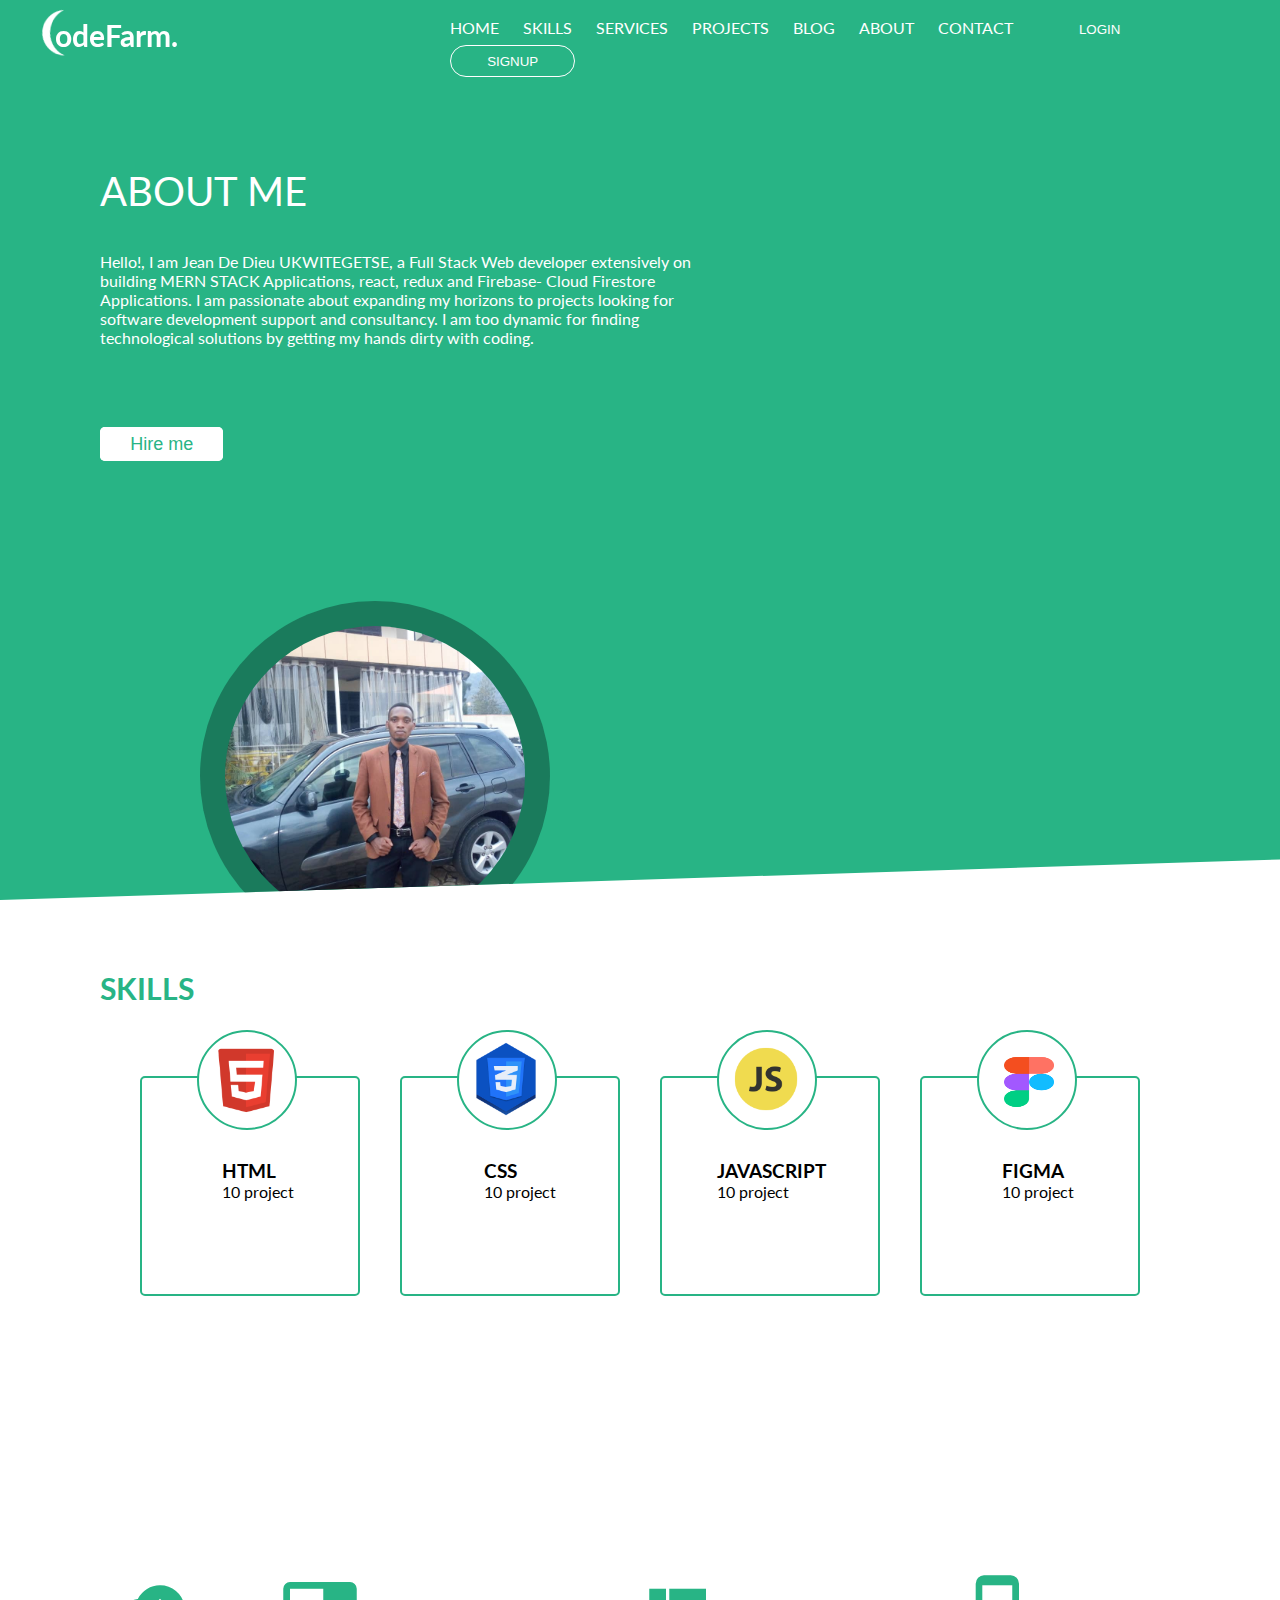
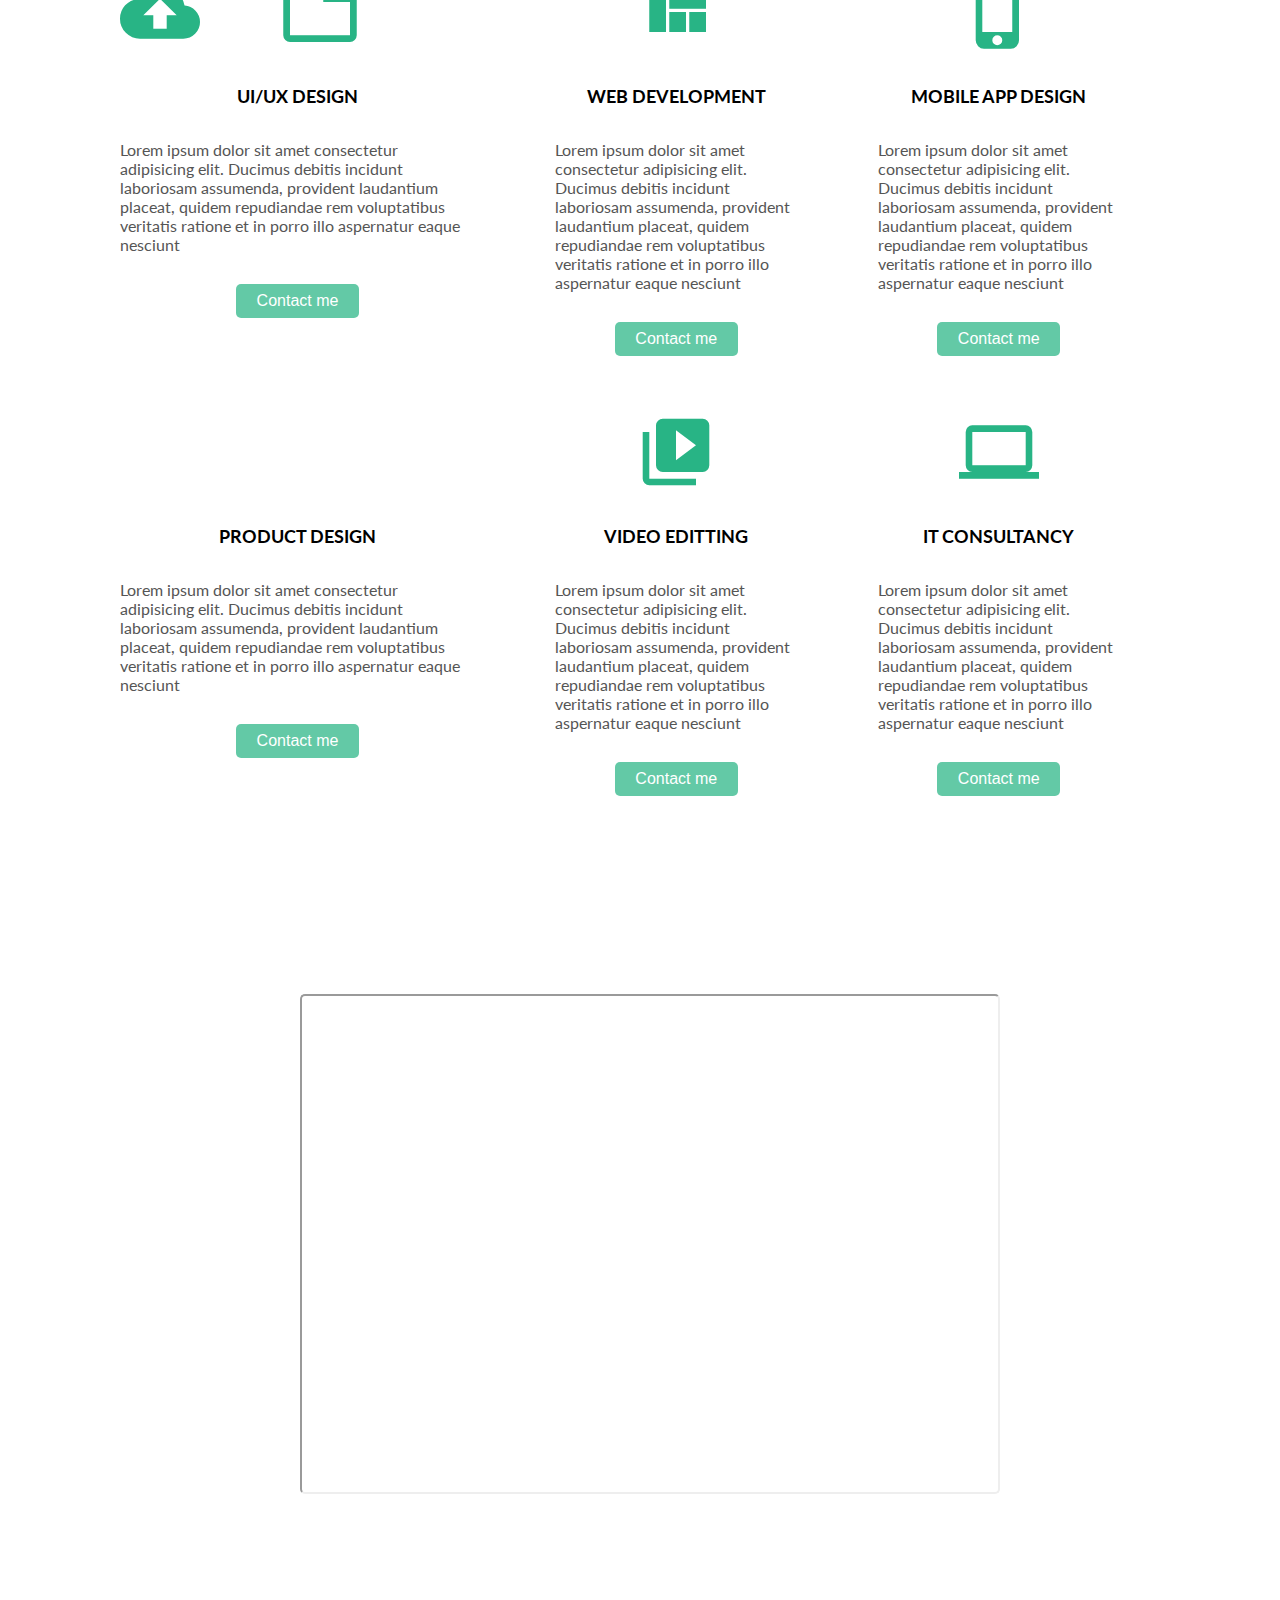
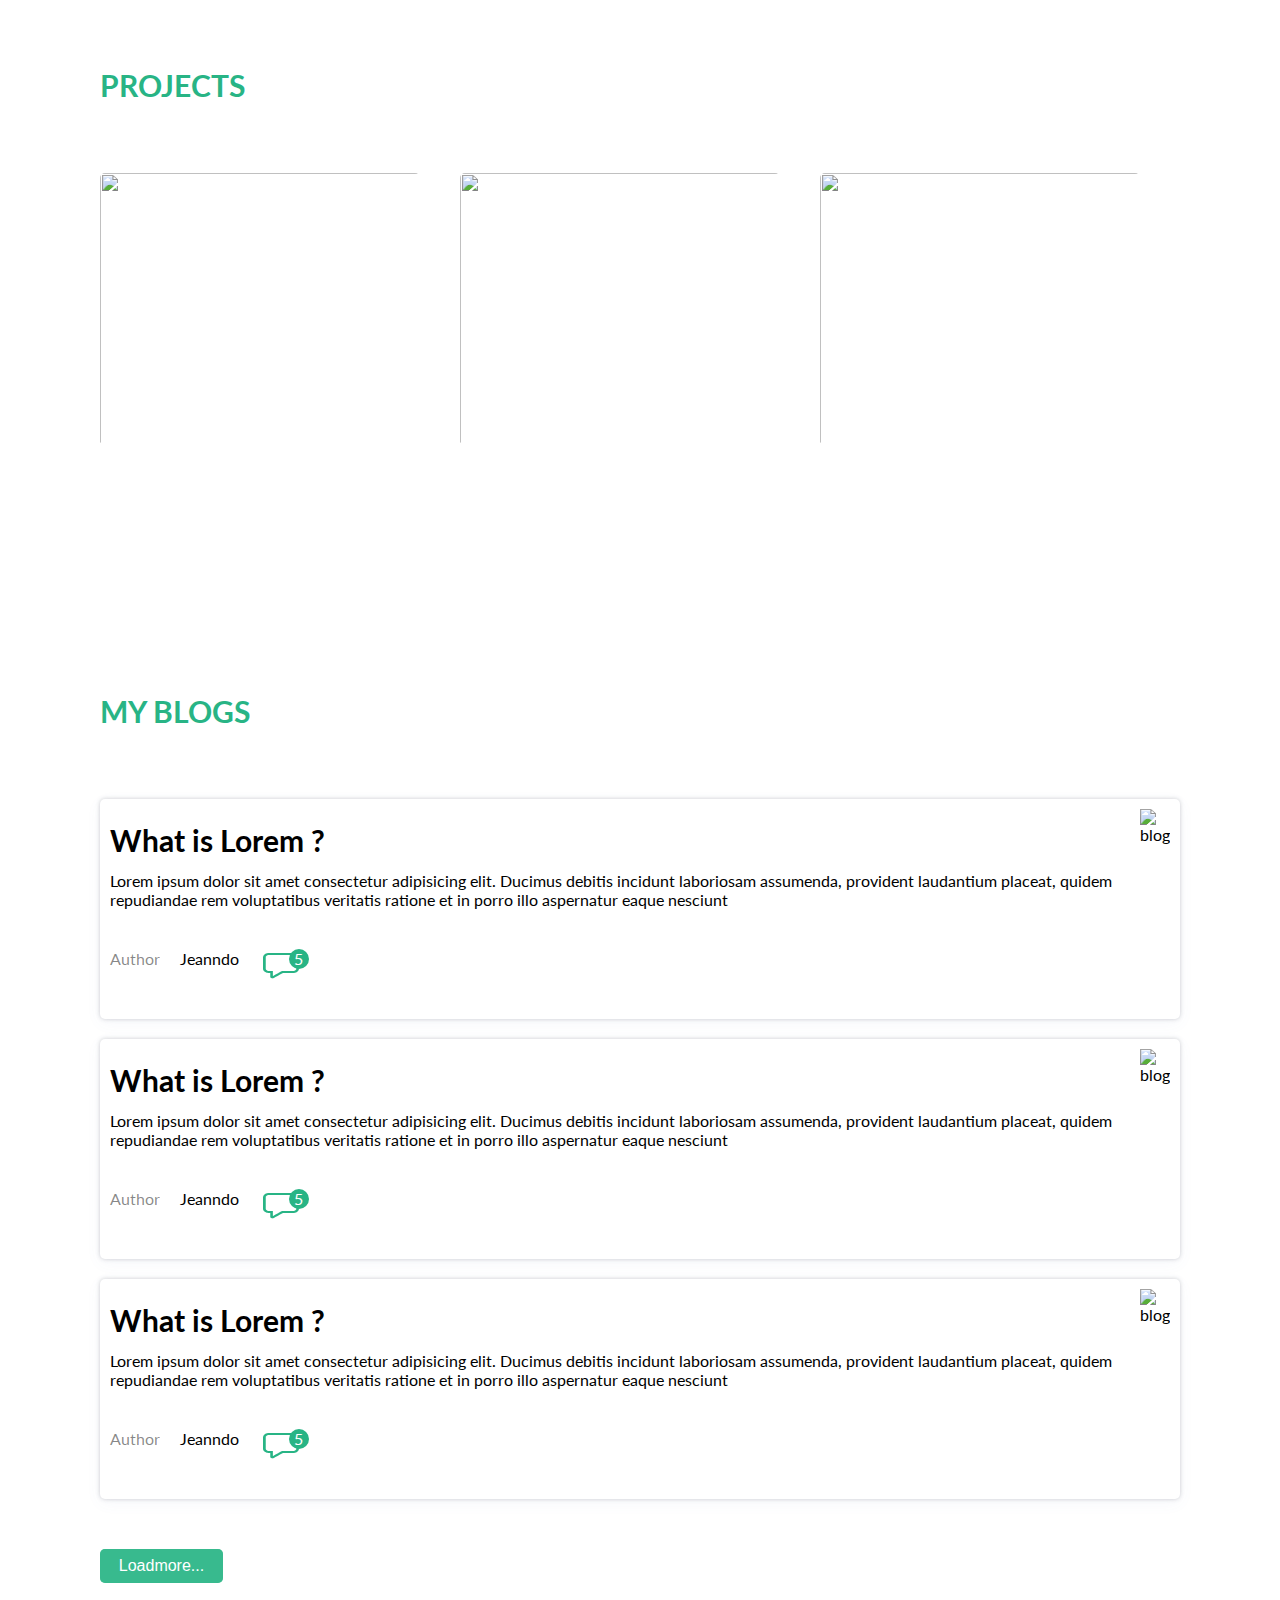
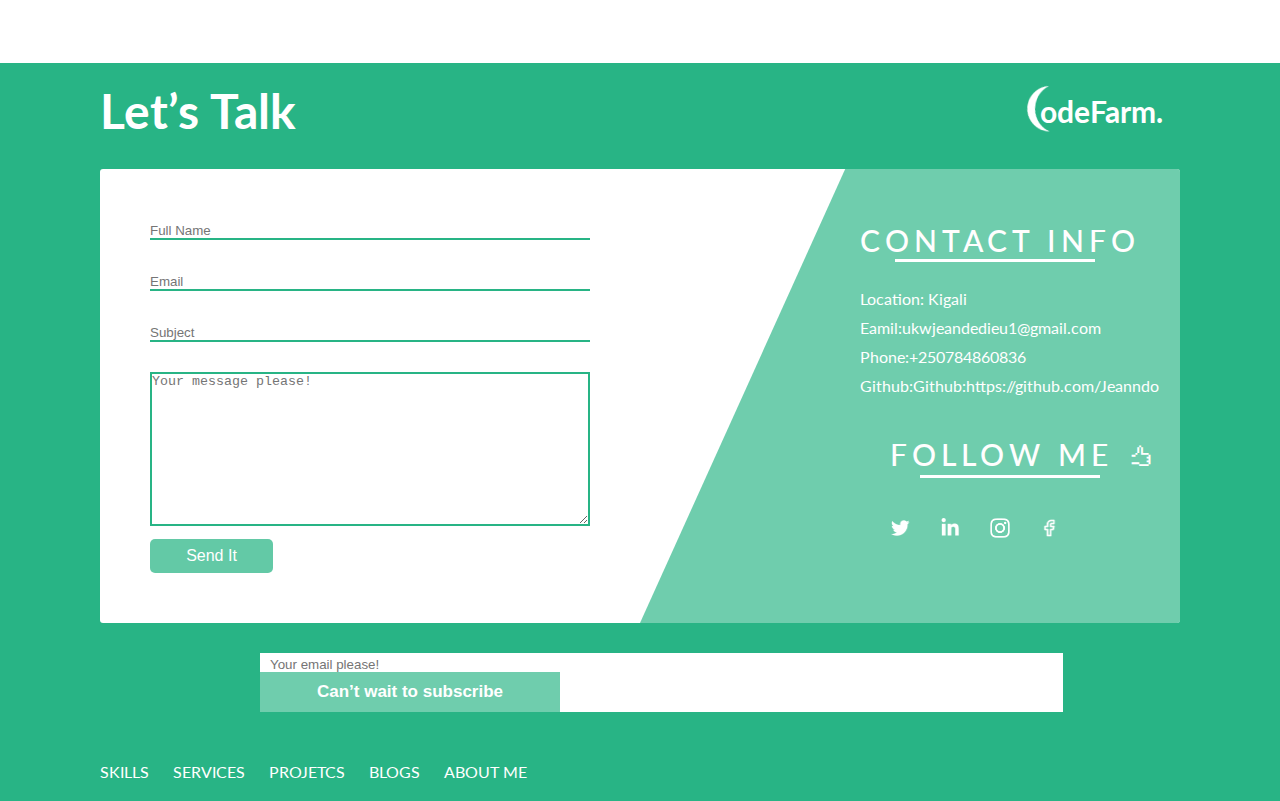
==== index.html @ 57883b95 "caspton with all pages" ====
<!DOCTYPE html>
<html lang="en">
  <head>
    <meta charset="UTF-8" />
    <meta http-equiv="X-UA-Compatible" content="IE=edge" />
    <meta name="viewport" content="width=device-width, initial-scale=1.0" />
    <link rel="preconnect" href="https://fonts.googleapis.com" />
    <link rel="preconnect" href="https://fonts.gstatic.com" crossorigin />
    <link
      href="https://fonts.googleapis.com/icon?family=Material+Icons"
      rel="stylesheet"
    />
    <link
      href="https://fonts.googleapis.com/css2?family=Lato:wght@300;400&display=swap"
      rel="stylesheet"
    />
    <link
      rel="stylesheet"
      href="https://fonts.googleapis.com/css?family=Tangerine"
    />

    <link rel="stylesheet" href="./css/landing.css" />
    <title>..:: My Brand ::..</title>
  </head>
  <body>
    <div id="preloader"></div>
    <nav class="navigation" id="navigation">
      <div class="navigation__logobox">
        <img src="./img/Logo.png" />
        <span class="navigation__logobox--text">odeFarm.</span>
      </div>
      <div class="navigation__nav-items">
        <ul>
          <li>
            <a href="#">Home</a>
          </li>
          <li>
            <a href="#skills">SKills</a>
          </li>
          <li>
            <a href="#services">Services</a>
          </li>
          <li>
            <a href="./pages/projects.html"> Projects</a>
          </li>
          <li>
            <a href="./pages/blogs.html">Blog</a>
          </li>
          <li>
            <a href="#">About</a>
          </li>
          <li>
            <a href="#contact">Contact</a>
          </li>
          <li>
            <button class="navigation__nav-items--loginbtn btn" id="showLogin">
              Login
            </button>
          </li>
          <li>
            <button
              class="navigation__nav-items--signupbtn btn"
              id="showSingup"
            >
              Signup
            </button>
          </li>
        </ul>
      </div>
      <div class="modal" id="hide">
        <div class="modal__header">
          <div class="authentication__form">
            <form>
              <div>
                <input
                  type="text"
                  id="fullname"
                  name="fullname"
                  placeholder="Full Name"
                  required
                />
              </div>
              <div>
                <input
                  type="email"
                  id="email"
                  name="email"
                  placeholder="Email"
                  required
                />
              </div>
              <div>
                <input
                  type="password"
                  id="password"
                  name="password"
                  placeholder="password"
                  required
                />
              </div>
              <div>
                <input
                  type="password"
                  id="confirm"
                  name="confirm Password"
                  placeholder="confirm Password"
                  required
                />
              </div>
              <div>
                <button class="send__btn">Login</button>
              </div>
            </form>
          </div>
          <button class="modal__close-btn" id="hide__icon">
            <span class="material-icons"> close </span>
          </button>
        </div>
        <div class="social__login">
          <div class="social__login__goolge">
            <img src="./img/google.png" />
            <div><span>SignIn with Google</span></div>
          </div>
          <div class="social__login__facebok">
            <img src="./img/facebk.png" />
            <div><span>SignIn with Facebook</span></div>
          </div>
        </div>
      </div>
    </nav>
    <header class="header" id="about">
      <div class="aboutme">
        <div class="aboutme__description">
          <h1 class="aboutme__primary--heading">ABOUT ME</h1>
          <p class="aboutme__paragraph">
            Hello!, I am Jean De Dieu UKWITEGETSE, a Full Stack Web developer
            extensively on building MERN STACK Applications, react, redux and
            Firebase- Cloud Firestore Applications. I am passionate about
            expanding my horizons to projects looking for software development
            support and consultancy. I am too dynamic for ﬁnding technological
            solutions by getting my hands dirty with coding.
          </p>

          <button class="aboutme__hirebtn">Hire me</button>
        </div>
        <div class="aboutme__profile-picture">
          <img src="./img/Jado.jpeg" />
        </div>
      </div>
    </header>
    <main class="main__contents" id="main">
      <section class="skills" id="skills">
        <h2 class="heading__primary">Skills</h2>

        <div class="skills__card-container">
          <div class="skill__card card1">
            <div class="skills__card-img">
              <img src="./img/html.png" alt="html" />
            </div>
            <div class="skills__title">
              <h3 class="skills__title-heading1">HTML</h3>
              <div class="skills__title-heading1"><span>10 project</span></div>
            </div>
          </div>
          <div class="skill__card card2">
            <div class="skills__card-img">
              <img src="./img/css.png" alt="html" />
            </div>
            <div class="skills__title">
              <h3 class="skills__title-heading2">CSS</h3>
              <div class="skills__title-heading2"><span>10 project</span></div>
            </div>
          </div>
          <div class="skill__card card3">
            <div class="skills__card-img">
              <img src="./img/javascript.png" alt="html" />
            </div>
            <div class="skills__title">
              <h3 class="skills__title-heading3">JAVASCRIPT</h3>
              <div class="skills__title-heading3"><span>10 project</span></div>
            </div>
          </div>
          <div class="skill__card card4">
            <div class="figma-icon">
              <img src="./img/figma.png" alt="html" />
            </div>
            <div class="skills__title">
              <h3 class="skills__title-heading4">FIGMA</h3>
              <div class="skills__title-heading4"><span>10 project</span></div>
            </div>
          </div>
        </div>
      </section>
      <section class="services" id="services">
        <div class="services__container">
          <h2 class="service__heading">Services</h2>
          <div class="services__row">
            <div class="services__card service__card1">
              <span class="material-icons service__icons"> backup_table </span>
              <span class="service__title">UI/UX DESIGN</span>

              <p class="service__description">
                Lorem ipsum dolor sit amet consectetur adipisicing elit. Ducimus
                debitis incidunt laboriosam assumenda, provident laudantium
                placeat, quidem repudiandae rem voluptatibus veritatis ratione
                et in porro illo aspernatur eaque nesciunt
              </p>
              <button class="service__btn">Contact me</button>
            </div>
            <div class="services__card service__card2">
              <span class="material-icons service__icons"> view_quilt </span>
              <span class="service__title">WEB DEVELOPMENT</span>

              <p class="service__description">
                Lorem ipsum dolor sit amet consectetur adipisicing elit. Ducimus
                debitis incidunt laboriosam assumenda, provident laudantium
                placeat, quidem repudiandae rem voluptatibus veritatis ratione
                et in porro illo aspernatur eaque nesciunt
              </p>
              <button class="service__btn">Contact me</button>
            </div>
            <div class="services__card service__card3">
              <span class="material-icons service__icons"> phone_iphone </span>
              <span class="service__title">MOBILE APP DESIGN</span>

              <p class="service__description">
                Lorem ipsum dolor sit amet consectetur adipisicing elit. Ducimus
                debitis incidunt laboriosam assumenda, provident laudantium
                placeat, quidem repudiandae rem voluptatibus veritatis ratione
                et in porro illo aspernatur eaque nesciunt
              </p>
              <button class="service__btn">Contact me</button>
            </div>
          </div>
          <div class="services__row">
            <div class="services__card service__card1">
              <span class="material-icons service__icons"> view_in_ar </span>
              <span class="service__title"> PRODUCT DESIGN</span>

              <p class="service__description">
                Lorem ipsum dolor sit amet consectetur adipisicing elit. Ducimus
                debitis incidunt laboriosam assumenda, provident laudantium
                placeat, quidem repudiandae rem voluptatibus veritatis ratione
                et in porro illo aspernatur eaque nesciunt
              </p>
              <button class="service__btn">Contact me</button>
            </div>
            <div class="services__card service__card2">
              <span class="material-icons service__icons"> video_library </span>
              <span class="service__title">VIDEO EDITTING</span>

              <p class="service__description">
                Lorem ipsum dolor sit amet consectetur adipisicing elit. Ducimus
                debitis incidunt laboriosam assumenda, provident laudantium
                placeat, quidem repudiandae rem voluptatibus veritatis ratione
                et in porro illo aspernatur eaque nesciunt
              </p>
              <button class="service__btn">Contact me</button>
            </div>
            <div class="services__card service__card3">
              <span class="material-icons service__icons"> computer </span>
              <span class="service__title">IT CONSULTANCY</span>

              <p class="service__description">
                Lorem ipsum dolor sit amet consectetur adipisicing elit. Ducimus
                debitis incidunt laboriosam assumenda, provident laudantium
                placeat, quidem repudiandae rem voluptatibus veritatis ratione
                et in porro illo aspernatur eaque nesciunt
              </p>
              <button class="service__btn">Contact me</button>
            </div>
          </div>
          <div class="service__explore">
            <h4 class="service__explore-heading">
              Explore more via my channel.
            </h4>
            <iframe
              class="service__youtube"
              src="https://www.youtube.com/embed/BO4vWNifUTA?list=UUoQT0PapNz1C4N_j-bFpOtg"
            >
            </iframe>
          </div>
        </div>
      </section>
      <section class="projects" id="projects">
        <h2 class="heading__primary">Projects</h2>
        <div class="project__card__container">
          <div class="projects__card">
            <figure>
              <img
                src="https://images.unsplash.com/photo-1477647966959-5a95d41d625a?ixlib=rb-1.2.1&ixid=MnwxMjA3fDB8MHxwaG90by1wYWdlfHx8fGVufDB8fHx8&auto=format&fit=crop&w=870&q=80"
              />
              <figcaption>
                <div class="project__overlay">
                  <div class="projects__description">
                    <div class="projects__title"><span>Project Name</span></div>
                    <div class="projects__link">
                      <a href="#" class="projects__link-btn">
                        <div class="link__container">
                          <img src="./img/Projectbtn.png" />
                        </div>
                      </a>
                    </div>
                  </div>
                </div>
              </figcaption>
            </figure>
          </div>
          <div class="projects__card">
            <figure>
              <img
                src="https://images.unsplash.com/photo-1457295767206-0cb0658056cf?ixlib=rb-1.2.1&ixid=MnwxMjA3fDB8MHxzZWFyY2h8MzB8fGhhbmQlMjBkcmF3aW5nc3xlbnwwfHwwfHw%3D&auto=format&fit=crop&w=500&q=60"
              />
              <figcaption>
                <div class="project__overlay">
                  <div class="projects__description">
                    <div class="projects__title"><span>Project Name</span></div>
                    <div class="projects__link">
                      <a href="#" class="projects__link-btn">
                        <div class="link__container">
                          <img src="./img/Projectbtn.png" />
                        </div>
                      </a>
                    </div>
                  </div>
                </div>
              </figcaption>
            </figure>
          </div>
          <div class="projects__card">
            <figure>
              <img
                src="https://images.unsplash.com/photo-1569309338532-a0c01062acc8?ixlib=rb-1.2.1&ixid=MnwxMjA3fDB8MHxzZWFyY2h8NTd8fGhhbmQlMjBkcmF3aW5nc3xlbnwwfHwwfHw%3D&auto=format&fit=crop&w=500&q=60"
              />
              <figcaption>
                <div class="project__overlay">
                  <div class="projects__description">
                    <div class="projects__title"><span>Project Name</span></div>
                    <div class="projects__link">
                      <a href="#" class="projects__link-btn">
                        <div class="link__container">
                          <img src="./img/Projectbtn.png" />
                        </div>
                      </a>
                    </div>
                  </div>
                </div>
              </figcaption>
            </figure>
          </div>
        </div>
      </section>
      <section class="blogs" id="blog">
        <h2 class="heading__primary">MY BLOGS</h2>
        <div class="blogs__container">
          <div class="blog__card-description">
            <h4 class="blog__title">What is Lorem ?</h4>
            <p class="blogs__description">
              Lorem ipsum dolor sit amet consectetur adipisicing elit. Ducimus
              debitis incidunt laboriosam assumenda, provident laudantium
              placeat, quidem repudiandae rem voluptatibus veritatis ratione et
              in porro illo aspernatur eaque nesciunt
            </p>
            <div class="blogs__actions">
              <div class="blogs__author"><span>Author</span></div>
              <div class="blogs__author__name"><span>Jeanndo</span></div>
              <div class="blogs__comments">
                <figure>
                  <img src="./img/greencomment.png" alt="comment" />
                  <figcaption>
                    <div class="blogs__comments-number">5</div>
                  </figcaption>
                </figure>
              </div>
            </div>
          </div>
          <div class="blog__card-picture">
            <img
              src="https://cdn.pixabay.com/photo/2017/03/04/12/15/programming-2115930_960_720.jpg"
              alt="blog"
            />
          </div>
        </div>
        <div class="blogs__container">
          <div class="blog__card-description">
            <h4 class="blog__title">What is Lorem ?</h4>
            <p class="blogs__description">
              Lorem ipsum dolor sit amet consectetur adipisicing elit. Ducimus
              debitis incidunt laboriosam assumenda, provident laudantium
              placeat, quidem repudiandae rem voluptatibus veritatis ratione et
              in porro illo aspernatur eaque nesciunt
            </p>
            <div class="blogs__actions">
              <div class="blogs__author"><span>Author</span></div>
              <div class="blogs__author__name"><span>Jeanndo</span></div>
              <div class="blogs__comments">
                <figure>
                  <img src="./img/greencomment.png" alt="comment" />
                  <figcaption>
                    <div class="blogs__comments-number">5</div>
                  </figcaption>
                </figure>
              </div>
            </div>
          </div>
          <div class="blog__card-picture">
            <img
              src="https://cdn.pixabay.com/photo/2019/11/05/17/56/employee-4604126_960_720.jpg"
              alt="blog"
            />
          </div>
        </div>
        <div class="blogs__container">
          <div class="blog__card-description">
            <h4 class="blog__title">What is Lorem ?</h4>
            <p class="blogs__description">
              Lorem ipsum dolor sit amet consectetur adipisicing elit. Ducimus
              debitis incidunt laboriosam assumenda, provident laudantium
              placeat, quidem repudiandae rem voluptatibus veritatis ratione et
              in porro illo aspernatur eaque nesciunt
            </p>
            <div class="blogs__actions">
              <div class="blogs__author"><span>Author</span></div>
              <div class="blogs__author__name"><span>Jeanndo</span></div>
              <div class="blogs__comments">
                <figure>
                  <img src="./img/greencomment.png" alt="comment" />
                  <figcaption>
                    <div class="blogs__comments-number">5</div>
                  </figcaption>
                </figure>
              </div>
            </div>
          </div>
          <div class="blog__card-picture">
            <img
              src="https://cdn.pixabay.com/photo/2017/07/31/14/45/code-2558220_960_720.jpg"
              alt="blog"
            />
          </div>
        </div>
        <div class="loadmore">
          <button class="loadmore__btn">
            <a href="./pages/blogs.html" class="readmore__link">Loadmore...</a>
          </button>
        </div>
      </section>
    </main>
    <footer class="footer" id="contact">
      <div class="footer__titles__container">
        <div class="footer__title"><span>Let&rsquo;s Talk</span></div>
        <div class="footer__title">
          <div class="footer__logobox">
            <img src="./img/Logo.png" />
            <span class="footer__logobox--text">odeFarm.</span>
          </div>
        </div>
      </div>
      <div class="footer__contact__container">
        <div class="footer__contact__form">
          <form>
            <div>
              <input
                type="text"
                id="fullname"
                name="fullname"
                placeholder="Full Name"
                required
              />
            </div>
            <div>
              <input
                type="email"
                id="email"
                name="email"
                placeholder="Email"
                required
              />
            </div>
            <div>
              <input
                type="text"
                id="subject"
                name="subject"
                placeholder="Subject"
                required
              />
            </div>
            <div>
              <textarea
                class="message__box"
                placeholder="Your message please!"
                id="message"
                name="message"
                cols="30"
                rows="10"
                required
              ></textarea>
            </div>
            <div>
              <button class="send__btn">Send It</button>
            </div>
          </form>
        </div>
        <div class="contact__info">
          <div class="contact__info__overlay">
            <h4 class="contact__info-heading">Contact Info</h4>
            <div class="underline__info">&nbsp;</div>
            <div class="contact__info-items">
              <div class="contact__info-item">
                <span>Location: Kigali</span>
              </div>
              <div class="contact__info-item">
                <span>Eamil:ukwjeandedieu1@gmail.com</span>
              </div>
              <div class="contact__info-item">
                <span>Phone:+250784860836</span>
              </div>
              <div class="contact__info-item">
                <span>Github:Github:https://github.com/Jeanndo</span>
              </div>
            </div>
          </div>
          <div class="socialmedia">
            <h4 class="socialmedia__heading">Follow me 🖒</h4>
            <div class="underline__socialmedia__heading">&nbsp;</div>
            <div class="followme">
              <div class="followme__icon">
                <a href="#"> <img src="./img/twitter.png" /></a>
              </div>
              <div class="followme__icon">
                <a href="#"> <img src="./img/linkedin.png" /></a>
              </div>
              <div class="followme__icon">
                <a href="#"> <img src="./img/instagram.png" /></a>
              </div>
              <div class="followme__icon">
                <a href="#"> <img src="./img/facebook.png" /></a>
              </div>
            </div>
          </div>
        </div>
      </div>
      <div class="subscribe">
        <form>
          <div class="subscribe__field">
            <input
              type="text"
              id="subcribe"
              placeholder="Your email please!"
              name="subscribe"
              required
            />
            <button type="submit" class="subscribe__btn">
              Can&rsquo;t wait to subscribe
            </button>
          </div>
        </form>
      </div>
      <div class="quicklinks">
        <ul>
          <li><a href="#skills">SKILLS</a></li>
          <li><a href="#services">SERVICES</a></li>
          <li><a href="#projects">PROJETCS</a></li>
          <li><a href="#blog">BLOGS</a></li>
          <li><a href="#about">ABOUT ME</a></li>
        </ul>
      </div>
    </footer>

    <script>
      var loader = document.getElementById("preloader")
      window.addEventListener("load", () => {
        loader.style.display = "none"
      })
    </script>
    <script type="text/javascript" src="./Javascript/authModal.js"></script>
  </body>
</html>
---- css/landing.css ----
/* #28B485 Primary color */

*,
::after,
::before {
  margin: 0;
  padding: 0;
  box-sizing: border-box;
}
html {
  scroll-behavior: smooth;
}
body {
  font-family: "Lato", sans-serif;
  font-size: 16px;
  /* font-family: "Tangerine", serif;
  font-size: 48px; */
}

/* *Preloader* */
#preloader {
  background: #28b485 url(/img/freeback.gif) no-repeat center center;
  width: 100%;
  height: 100vh;
  position: fixed;
  background-size: 15%;
  z-index: 2000;
}

/* navigation */
.navigation {
  display: flex;
  flex-wrap: wrap;
  width: 100%;
  padding: 0px 50px;
  height: 10vh;
  background: #28b485;
  align-items: center;
  position: sticky;
  top: 0;
  z-index: 100;
}
/** HEADER STYLES**/

.navigation__logobox {
  height: 60px;
  position: absolute;
  top: -3px;
  left: 15px;
}
.navigation__logobox img {
  transform: rotate(280deg);
  width: 100px;
  height: 50px;
  object-fit: cover;
}
.navigation__logobox--text {
  color: #ffffff;
  position: absolute;
  font-size: 30px;
  top: 20px;
  left: 40px;
  font-weight: 700;
}
.navigation__nav-items {
  position: absolute;
  left: 450px;
}
.navigation__nav-items ul {
  width: 100%;
  list-style: none;
}
.navigation__nav-items ul li {
  display: inline-block;
  color: #ffffff;
  margin-right: 20px;
  text-transform: uppercase;
}
.navigation__nav-items ul li a {
  text-decoration: none;
  color: #ffffff;
}
.btn {
  width: 125.41px;
  height: 32px;
  border: 1px solid #ffffff;
  border-radius: 100px;
  color: #ffffff;
  text-transform: uppercase;
}
.navigation__nav-items--signupbtn {
  background: none;
  cursor: pointer;
}
.navigation__nav-items--signupbtn:hover {
  background-color: #ffffff;
  color: #28b485;
}
.navigation__nav-items--loginbtn {
  background: none;
  border-style: none;
  cursor: pointer;
}
.navigation__nav-items--loginbtn:hover {
  border: 1px solid #ffffff;
  border-radius: 100px;
}
.header {
  position: relative;
  width: 100%;
  height: 90vh;
  background: #28b485;
  clip-path: polygon(0 0, 100% 0, 100% 95%, 0% 100%);
}
/* *authmodal styles* */
.modal {
  width: 600px;
  height: 500px;
  border-radius: 5px;
  background-color: #ffffff;
  position: absolute;
  top: 90px;
  left: 360px;
  box-shadow: rgba(0, 0, 0, 0.486) 100px 100px 100px 500px;
  transition: all 1s ease-out;
}
.modal .modal__header {
  padding: 15px 18px;
}
.modal .modal__header .modal__close-btn {
  cursor: pointer;
  font-size: 22px;
  color: #28b485;
  background: transparent;
  border-style: none;
  position: absolute;
  top: 10px;
  left: 560px;
}
.modal#hide {
  opacity: 0;
  transform: scale(0.6);
  pointer-events: none;
}
.modal#show {
  opacity: 1;
  transform: scale(1);
  pointer-events: visible;
}
/* *AUTH FORM STYLES* */
.authentication__form {
  padding: 30px 100px;
}
.authentication__form input {
  width: 100%;
  border-style: none;
  border-bottom: 2px solid #28b485;
  outline: none;
  margin-bottom: 20px;
}

.authentication__form .send__btn {
  border-style: none;
  background-color: #28b485b9;
  padding: 5px;
  width: 100%;
  height: 34px;
  border-radius: 5px;
  color: #ffffff;
  margin-top: 10px;
  cursor: pointer;
  font-size: 16px;
  position: relative;
  transition: all 1s ease-out;
}

.authentication__form .send__btn:hover {
  transform: translateY(2px);
}
.authentication__form .send__btn::after {
  content: "";
  width: 100%;
  height: 100%;
  position: absolute;
  top: 0;
  left: 0;
  border-style: none;
  background-color: #28b485b9;
  padding: 5px;
  border-radius: 5px;
  color: #ffffff;
  cursor: pointer;
  font-size: 16px;
  z-index: -1;
  transition: all 1s ease-out;
}
.authentication__form .send__btn:hover::after {
  transform: scaleX(1.4) scaleY(1.6);
  opacity: 0;
}
.social__login {
  display: flex;
  width: 100%;
  height: 32.2vh;
  background: rgba(40, 180, 133, 0.58);
  border-bottom-left-radius: 5px;
  border-bottom-right-radius: 5px;
  padding: 70px 50px;
  text-align: center;
}
.social__login__goolge img {
  width: 27px;
  height: 24px;
  margin: 0px 5px 0px 10px;
}
.social__login__facebok img {
  width: 11px;
  height: 25px;
  margin: 0px 5px 0px 10px;
}
.social__login__goolge {
  width: 200px;
  height: 30px;
  padding: 2px;
  background-color: #ffffff;
  margin-right: 10px;
  border-radius: 2px;
  cursor: pointer;
  display: flex;
}
.social__login__facebok {
  width: 200px;
  height: 30px;
  padding: 2px;
  border-radius: 2px;
  background: rgba(66, 103, 178, 0.78);
  cursor: pointer;
  display: flex;
  color: #ffffff;
}
/* *ABOUT ME* */
.aboutme {
  display: flex;
  flex-wrap: wrap;
  padding: 0px 100px;
  align-items: center;
}
.aboutme .aboutme__primary--heading {
  height: 42px;
  font-style: normal;
  font-weight: normal;
  font-size: 40px;
  line-height: 42px;
  color: #ffffff;
}
.aboutme__description {
  width: 700px;
  margin-top: 80px;
}

.aboutme__description .aboutme__paragraph {
  width: 600px;
  color: #ffffff;
  margin-top: 40px;
}

.aboutme__profile-picture {
  margin: 140px 0px 0px 100px;
  background-color: rgba(20, 97, 74, 0.692);
  width: 350px;
  height: 350px;
  border-radius: 200px;
  padding: 25px;
}
.aboutme__profile-picture img {
  width: 300px;
  height: 300px;
  border-radius: 200px;
  object-fit: cover;
}

.aboutme__hirebtn {
  position: relative;
  width: 123.4px;
  height: 34px;
  background: #ffffff;
  border-radius: 5px;
  border-style: none;
  cursor: pointer;
  font-style: normal;
  font-size: 18px;
  line-height: 21px;
  color: #28b485;
  margin-top: 80px;
  transition: all 1s ease-out;
}
.aboutme__hirebtn:hover {
  transform: translateY(2px);
}
.aboutme__hirebtn::after {
  content: "";
  width: 100%;
  height: 100%;
  position: absolute;
  top: 0;
  left: 0;
  background: #ffffff;
  border-radius: 5px;
  border-style: none;
  cursor: pointer;
  font-style: normal;
  font-size: 18px;
  line-height: 21px;
  color: #28b485;
  z-index: -1;
  transition: all 1s ease-out;
}
.aboutme__hirebtn:hover::after {
  transform: scaleX(1.4) scaleY(1.6);
  opacity: 0;
}

.main__contents {
  margin-bottom: 50px;
}
/**SKILLS STYLES**/
.skills {
  padding: 0px 100px;
  position: relative;
  margin-bottom: 50px;
}
.skills__card-container {
  display: flex;
  align-items: center;
  justify-content: space-evenly;
}
.heading__primary {
  height: 56px;
  font-style: normal;
  font-size: 30px;
  line-height: 56px;
  color: #28b485;
  text-transform: uppercase;
  margin: 60px 0px;
}
.skill__card {
  border: 2px solid #28b485;
  width: 220px;
  height: 220px;
  border-radius: 5px;
}

.skills__card-img {
  position: absolute;
  width: 100px;
  height: 100px;
  border-radius: 100px;
  border: 2px solid #28b485;
  top: 70px;
  margin-left: 55px;
  padding: 7px;
  background-color: #ffffff;
}
.skills__card-img img {
  width: 80px;
  height: 80px;
  border-radius: 100px;
}
.figma-icon {
  position: absolute;
  width: 100px;
  height: 100px;
  border-radius: 100px;
  border: 2px solid #28b485;
  top: 70px;
  margin-left: 55px;
  padding: 25px;
  background-color: #ffffff;
}
.figma-icon img {
  width: 50px;
  height: 50px;
}
.skill__card .skills__title {
  position: absolute;
  top: 200px;
}
.skills__title-heading1 {
  margin-left: 80px;
}
.skills__title-heading2 {
  margin-left: 82px;
}
.skills__title-heading3 {
  margin-left: 55px;
}
.skills__title-heading4 {
  margin-left: 80px;
}

/**SERVICES**/
.services {
  background-image: linear-gradient(#28b485dc, #28b485e7),
    url("../img/backgroundd.png");
  background-repeat: no-repeat;
  background-size: cover;
  background-position: center;
  clip-path: polygon(0 3%, 100% 0, 100% 100%, 0% 100%);
  background-attachment: fixed;

  position: relative;
}
.services__container {
  padding: 100px 100px;
}
.service__heading {
  height: 56px;
  font-style: normal;
  font-size: 30px;
  text-transform: uppercase;
  margin-bottom: 50px;
  color: #ffffff;
}

.services__row {
  display: flex;
}
.services__card {
  width: 395px;
  height: 400px;
  background: #ffffff;
  border-radius: 4px;
  margin-right: 40px;
  margin-bottom: 40px;
  padding: 20px;
  text-align: center;
}
.service__icons {
  display: block;
  font-size: 80px;
  color: #28b485;
  text-align: center;
}
.service__title {
  display: block;
  height: 28px;
  font-style: normal;
  font-weight: bold;
  font-size: 18px;
  line-height: 28px;
  color: #000000;
  margin: 30px 0px;
}
.service__description {
  text-align: left;
  color: #555;
}
.service__explore {
  margin-top: 50px;
}
.service__youtube {
  width: 700px;
  height: 500px;
  border-radius: 5px;
  margin-left: 200px;
}
.service__explore-heading {
  text-align: center;
  font-style: normal;
  font-weight: bold;
  font-size: 20px;
  line-height: 42px;
  color: #ffffff;
  margin-bottom: 70px;
  text-transform: uppercase;
  font-weight: 700;
}
.service__btn {
  border-style: none;
  background-color: #28b485b9;
  padding: 5px;
  width: 123px;
  height: 34px;
  border-radius: 5px;
  color: #ffffff;
  margin: 30px 0px;
  cursor: pointer;
  font-size: 16px;
  transition: all 1s ease-out;
}
.service__btn:hover {
  transform: translateY(2px);
}
.service__btn::after {
  content: "";
  width: 123px;
  height: 34px;
  position: absolute;
  top: 0;
  left: 0;
  border-style: none;
  background-color: #28b485b9;
  padding: 5px;
  border-radius: 5px;
  color: #ffffff;
  font-size: 16px;
  z-index: -1;
  transition: all 1s ease-out;
}
.service__btn:hover::after {
  transform: scaleX(1.4) scaleY(1.6);
  opacity: 0;
}
/* *PROJECTS STYLES* */
.projects {
  padding: 0px 100px;
}
.project__card__container {
  display: flex;
}
.projects__card img {
  width: 100%;
  height: 50vh;
  border-radius: 5px;
}
.projects__card {
  width: 395px;
  height: 50vh;
  margin-right: 40px;
  position: relative;
}
.project__overlay {
  position: absolute;
  width: 100%;
  height: 100%;
  background: none;
  border: 1px solid #ffffff;
  top: 0px;
  clip-path: polygon(0 60%, 100% 0, 100% 100%, 0% 100%);
}
.project__overlay:hover {
  background: rgba(40, 180, 133, 0.521);
  animation: MoveInTop 1s ease-out;
}

@keyframes MoveInTop {
  0% {
    opacity: 0;
    transform: translateY(100px);
  }

  100% {
    opacity: 1;
  }
}
.projects__description {
  position: absolute;
  top: 200px;
  transform: translateX(-50%, 50%);
  opacity: 0;
  width: 100%;
  height: 100%;
  background: #28b485;
}
.projects__description:hover {
  opacity: 1;
}
.projects__description .projects__title span {
  display: block;
  text-align: center;
  color: #ffffff;
  font-size: 30px;
  text-transform: capitalize;
  font-weight: 800;
  margin-top: 10px;
  font-family: "Tangerine", serif;
}
.projects__link .projects__link-btn {
  text-decoration: none;
  color: #ffffff;
}

.projects__link .projects__link-btn span {
  display: block;
  font-size: 50px;
  margin-top: 20px;
  text-align: center;
}
.link__container {
  width: 60px;
  height: 60px;
  background-color: #ffffff;
  border-radius: 100px;
  padding: 10px;
  position: absolute;
  top: 50px;
  left: 140px;
}
.link__container img {
  width: 40px;
  height: 40px;
}

/* *MY BLOGS* */

.blogs {
  padding: 0px 100px;
}
.blogs__container {
  display: flex;
  margin-bottom: 20px;
  border-radius: 5px;
  padding: 10px;
  box-shadow: rgba(67, 71, 85, 0.27) 0px 0px 0.25em,
    rgba(90, 125, 188, 0.05) 0px 0.25em 1em;
}
.blog__card-description {
  height: 200px;
}
.blog__card-picture img {
  width: 300px;
  height: 200px;
  margin-left: 10px;
}
.blog__title {
  width: 361px;
  height: 42px;
  font-style: normal;
  font-size: 30px;
  line-height: 42px;
  color: #000000;
  margin: 10px 0px;
}
.blogs__actions {
  display: flex;
  margin-top: 40px;
}
.blogs__actions .blogs__author span {
  display: block;
  color: #00000079;
  margin-right: 20px;
}
.blogs__actions .blogs__author__name span {
  display: block;
  margin-right: 20px;
}
.blogs__comments {
  position: relative;
  cursor: pointer;
}
.blogs__comments-number {
  width: 20px;
  height: 20px;
  background-color: #28b485;
  border-radius: 100px;
  color: #ffffff;
  padding-left: 5px;
  position: absolute;
  top: 0px;
  left: 30px;
}
.readmore__link {
  text-decoration: none;
  color: #ffffff;
}
.loadmore .loadmore__btn {
  border-style: none;
  background-color: #28b485b9;
  padding: 5px;
  width: 123px;
  height: 34px;
  border-radius: 5px;
  color: #ffffff;
  margin: 30px 0px;
  cursor: pointer;
  font-size: 16px;
  position: relative;
  transition: all 1s ease-out;
}
.loadmore .loadmore__btn :hover {
  transform: translateY(2px);
}
.loadmore .loadmore__btn::after {
  content: "";
  width: 100%;
  height: 100%;
  position: absolute;
  top: 0;
  left: 0;
  border-style: none;
  background-color: #28b485b9;
  padding: 5px;
  border-radius: 5px;
  color: #ffffff;
  cursor: pointer;
  font-size: 16px;
  z-index: -1;
  transition: all 1s ease-out;
}
.loadmore .loadmore__btn:hover::after {
  transform: scaleX(1.4) scaleY(1.6);
  opacity: 0;
}
/* *FOOTER STYLES* */
.footer {
  width: 100%;
  background: #28b485;
  position: relative;
  padding: 20px 100px;
}
.footer__titles__container {
  display: flex;
  margin-bottom: 30px;
}
.footer__titles__container .footer__title {
  font-style: normal;
  font-weight: bold;
  font-size: 48px;
  line-height: 56px;
  color: #ffffff;
}
.footer__logobox {
  height: 60px;
  position: absolute;
  top: 10px;
  left: 1000px;
}

.footer__logobox img {
  transform: rotate(280deg);
  width: 100px;
  height: 50px;
  object-fit: cover;
}
.footer__logobox--text {
  color: #ffffff;
  position: absolute;
  font-size: 30px;
  top: 10px;
  left: 40px;
  font-weight: 700;
}
.footer__contact__container {
  display: flex;
}
.footer__contact__form {
  width: 50%;
  background: #ffffff;
  border-top-left-radius: 3px;
  border-bottom-left-radius: 3px;
}
.contact__info {
  width: 50%;
  background: #ffffff;
  border-top-right-radius: 3px;
  border-bottom-right-radius: 3px;
  display: flex;
  flex-direction: column;
}
.footer__contact__form form {
  padding: 50px;
}
.contact__info__overlay {
  width: 100%;
  height: 100%;
  background: rgba(40, 180, 133, 0.67);
  border-top-right-radius: 3px;
  border-bottom-right-radius: 3px;
  clip-path: polygon(
    38% 0,
    100% 0%,
    100% 75%,
    100% 100%,
    100% 100%,
    55% 100%,
    0 100%
  );
  position: relative;
}
.contact__info-heading {
  position: absolute;
  top: 50px;
  left: 220px;
  font-style: normal;
  font-size: 30px;
  line-height: 42px;
  font-weight: 500;
  letter-spacing: 5px;
  color: #fffefe;
  text-transform: uppercase;
}
.underline__info {
  position: absolute;
  top: 90px;
  left: 255px;
  width: 200px;
  height: 3px;
  background-color: #ffffff;
}
.contact__info-items {
  position: absolute;
  top: 120px;
  left: 220px;
}
.contact__info-item {
  font-size: 16px;
  color: #ffffff;
  margin-bottom: 10px;
}
.footer__contact__form input {
  width: 100%;
  border-style: none;
  border-bottom: 2px solid #28b485;
  outline: none;
  margin-bottom: 30px;
}
.footer__contact__form .message__box {
  width: 100%;
  border: 2px solid #28b485;
  outline: none;
}
.footer__contact__form .send__btn {
  border-style: none;
  background-color: #28b485b9;
  padding: 5px;
  width: 123px;
  height: 34px;
  border-radius: 5px;
  color: #ffffff;
  margin-top: 10px;
  cursor: pointer;
  font-size: 16px;
  position: relative;
  transition: all 1s ease-out;
}

.footer__contact__form .send__btn:hover {
  transform: translateY(2px);
}
.footer__contact__form .send__btn::after {
  content: "";
  width: 100%;
  height: 100%;
  position: absolute;
  top: 0;
  left: 0;
  border-style: none;
  background-color: #28b485b9;
  padding: 5px;
  border-radius: 5px;
  color: #ffffff;
  cursor: pointer;
  font-size: 16px;
  z-index: -1;
  transition: all 1s ease-out;
}
.footer__contact__form .send__btn:hover::after {
  transform: scaleX(1.4) scaleY(1.6);
  opacity: 0;
}
.socialmedia {
  position: absolute;
  top: 350px;
  left: 890px;
}
.socialmedia__heading {
  font-style: normal;
  font-size: 30px;
  font-weight: 500;
  line-height: 42px;
  letter-spacing: 5px;
  color: #fffefe;
  text-transform: uppercase;
  margin-top: 20px;
}
.underline__socialmedia__heading {
  width: 180px;
  height: 3px;
  margin-left: 30px;
  background-color: #ffffff;
}

.followme {
  display: flex;
  margin-top: 40px;
}
.followme__icon {
  margin-right: 30px;
}
.followme__icon a {
  text-decoration: none;
}
.followme__icon a img {
  width: 20px;
  height: 20px;
}
.followme__icon a:active {
  color: #ffffff;
}
.subscribe {
  margin-top: 30px;
}
.subscribe__field {
  width: 803.2px;
  background-color: #ffffff;
  margin-left: 160px;
}
.subscribe input {
  width: 500px;
  height: 100%;
  background: #ffffff;
  border-style: none;
  outline-style: none;
  text-indent: 10px;
}

.subscribe__btn {
  width: 300px;
  height: 40px;
  font-size: 17px;
  border-style: none;
  background: rgba(40, 180, 133, 0.67);
  color: #ffffff;
  font-weight: 700;
  cursor: pointer;
}
.quicklinks {
  margin: 20px 0px 0px 0px;
}
.quicklinks ul {
  margin-top: 50px;
  width: 100%;
  list-style: none;
}
.quicklinks ul li {
  display: inline;
}
.quicklinks ul li a {
  text-decoration: none;
  color: #ffffff;
  margin-right: 20px;
}
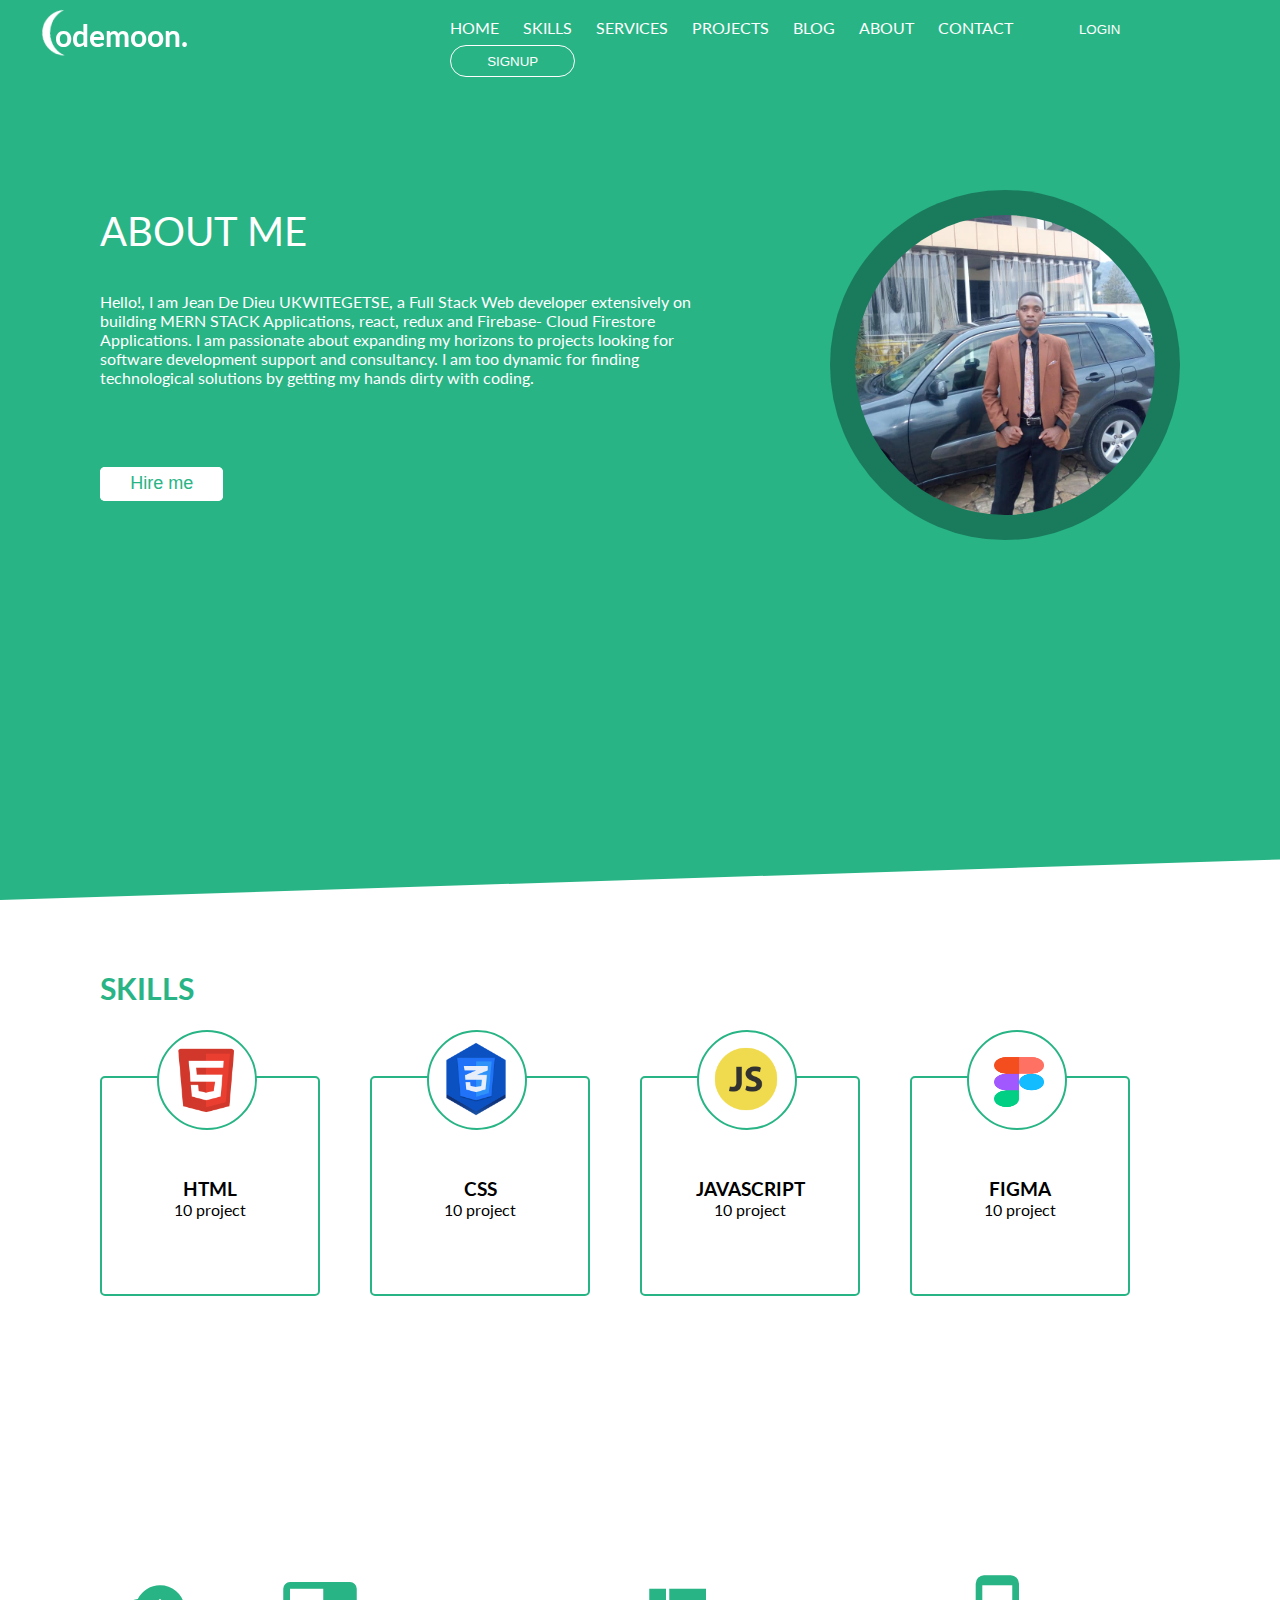
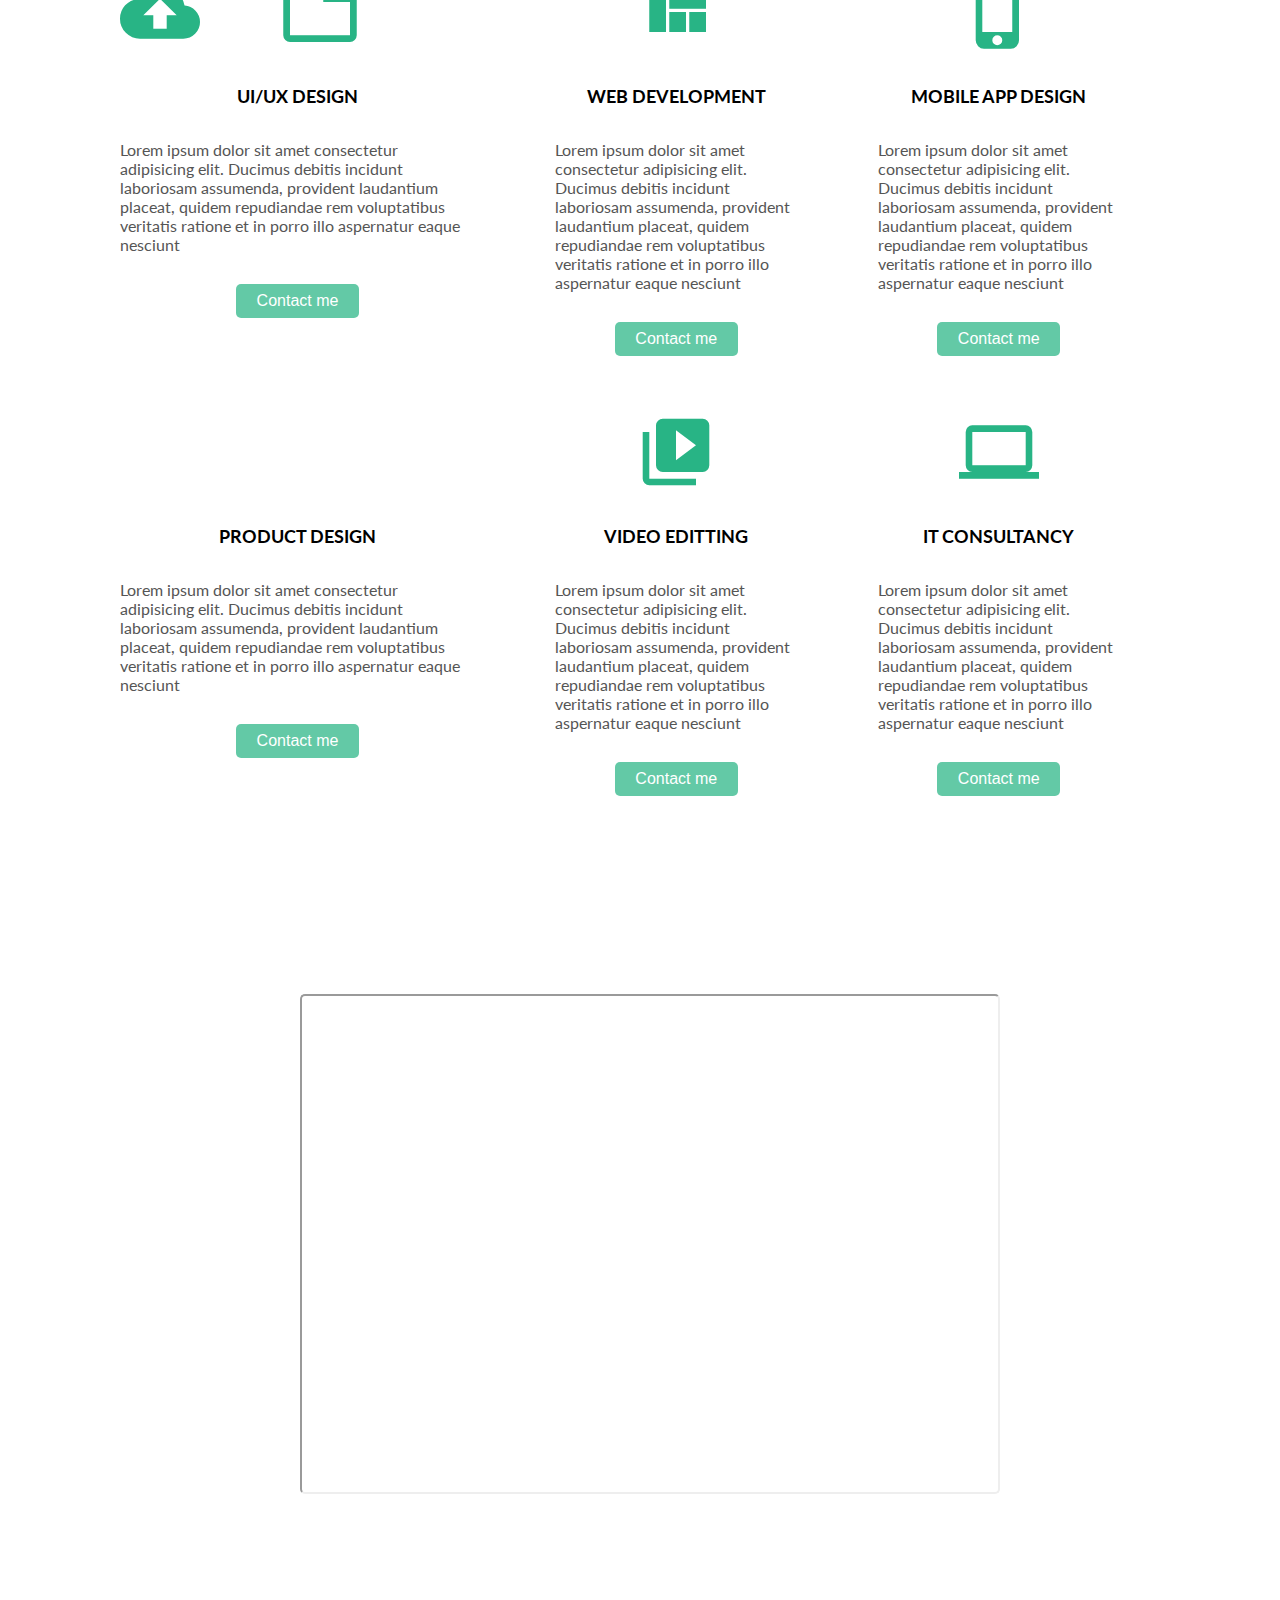
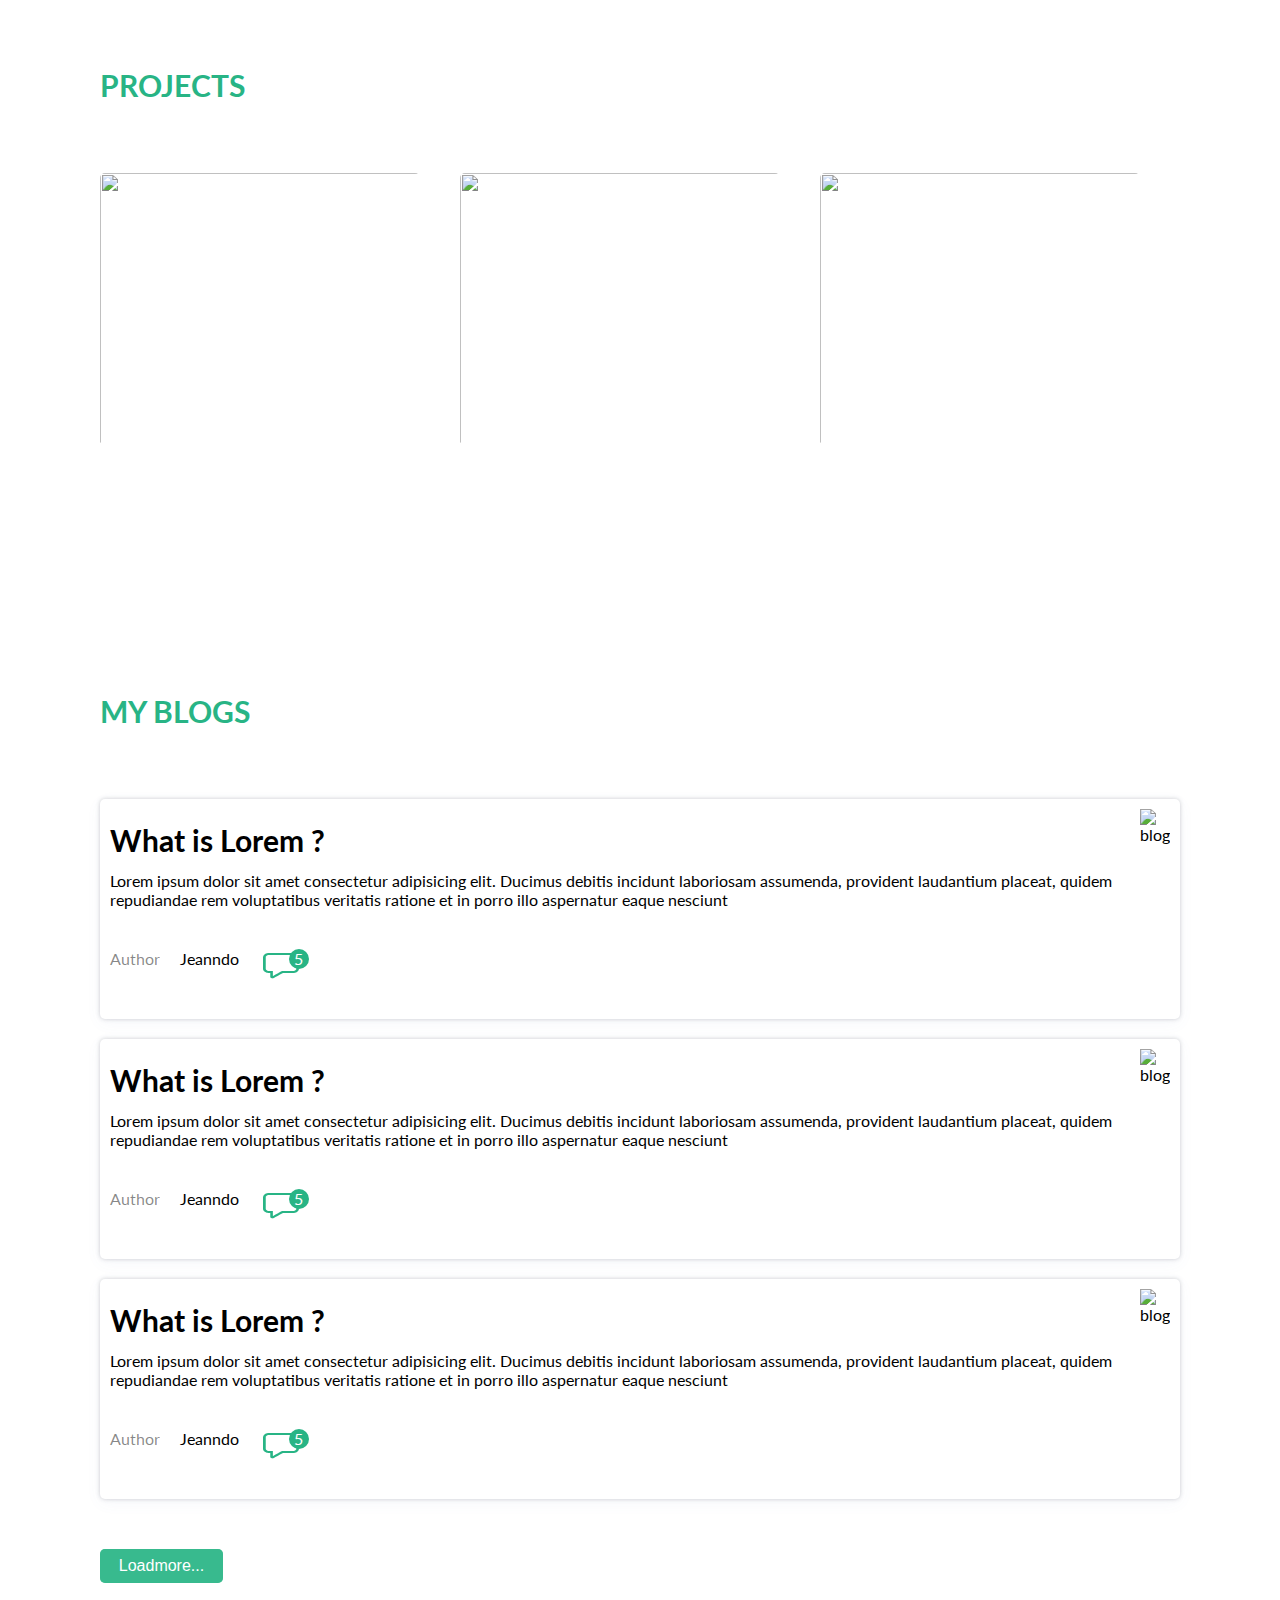
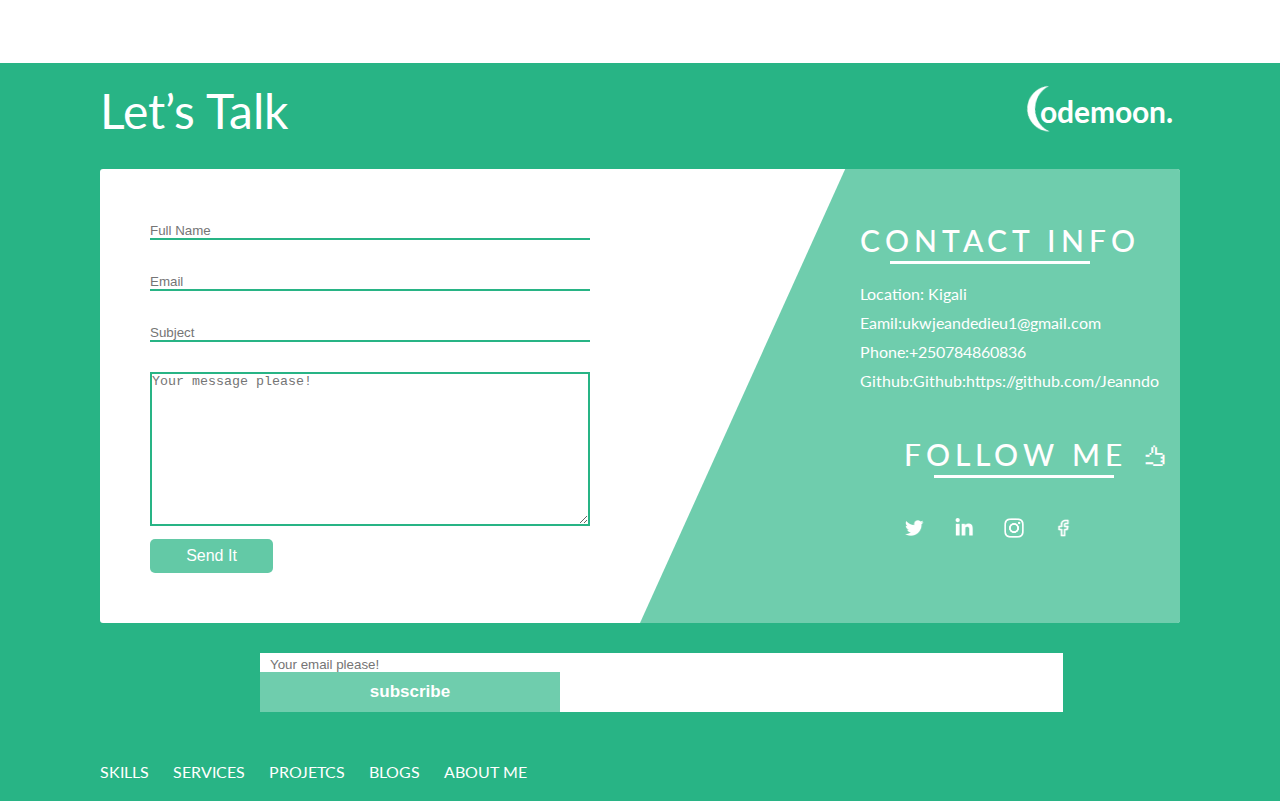
==== commit ff8436da: "capston project dashboard and firebase implementation" ====
--- a/index.html
+++ b/index.html
@@ -25,10 +25,12 @@
   <body>
     <div id="preloader"></div>
     <nav class="navigation" id="navigation">
-      <div class="navigation__logobox">
-        <img src="./img/Logo.png" />
-        <span class="navigation__logobox--text">odeFarm.</span>
-      </div>
+      <a href="./index.html">
+        <div class="navigation__logobox">
+          <img src="./img/Logo.png" />
+          <span class="navigation__logobox--text">odemoon.</span>
+        </div>
+      </a>
       <div class="navigation__nav-items">
         <ul>
           <li>
@@ -53,79 +55,26 @@
             <a href="#contact">Contact</a>
           </li>
           <li>
-            <button class="navigation__nav-items--loginbtn btn" id="showLogin">
-              Login
-            </button>
-          </li>
-          <li>
-            <button
-              class="navigation__nav-items--signupbtn btn"
-              id="showSingup"
-            >
-              Signup
-            </button>
+            <a href="./pages/Login.html">
+              <button
+                class="navigation__nav-items--loginbtn btn"
+                id="showLogin"
+              >
+                Login
+              </button>
+            </a>
+          </li>
+          <li>
+            <a href="./pages/Signup.html">
+              <button
+                class="navigation__nav-items--signupbtn btn"
+                id="showSingup"
+              >
+                Signup
+              </button>
+            </a>
           </li>
         </ul>
-      </div>
-      <div class="modal" id="hide">
-        <div class="modal__header">
-          <div class="authentication__form">
-            <form>
-              <div>
-                <input
-                  type="text"
-                  id="fullname"
-                  name="fullname"
-                  placeholder="Full Name"
-                  required
-                />
-              </div>
-              <div>
-                <input
-                  type="email"
-                  id="email"
-                  name="email"
-                  placeholder="Email"
-                  required
-                />
-              </div>
-              <div>
-                <input
-                  type="password"
-                  id="password"
-                  name="password"
-                  placeholder="password"
-                  required
-                />
-              </div>
-              <div>
-                <input
-                  type="password"
-                  id="confirm"
-                  name="confirm Password"
-                  placeholder="confirm Password"
-                  required
-                />
-              </div>
-              <div>
-                <button class="send__btn">Login</button>
-              </div>
-            </form>
-          </div>
-          <button class="modal__close-btn" id="hide__icon">
-            <span class="material-icons"> close </span>
-          </button>
-        </div>
-        <div class="social__login">
-          <div class="social__login__goolge">
-            <img src="./img/google.png" />
-            <div><span>SignIn with Google</span></div>
-          </div>
-          <div class="social__login__facebok">
-            <img src="./img/facebk.png" />
-            <div><span>SignIn with Facebook</span></div>
-          </div>
-        </div>
       </div>
     </nav>
     <header class="header" id="about">
@@ -150,16 +99,15 @@
     </header>
     <main class="main__contents" id="main">
       <section class="skills" id="skills">
-        <h2 class="heading__primary">Skills</h2>
-
+        <h2 class="heading__primary skills__heading">Skills</h2>
         <div class="skills__card-container">
           <div class="skill__card card1">
             <div class="skills__card-img">
               <img src="./img/html.png" alt="html" />
             </div>
             <div class="skills__title">
-              <h3 class="skills__title-heading1">HTML</h3>
-              <div class="skills__title-heading1"><span>10 project</span></div>
+              <h3>HTML</h3>
+              <div><span>10 project</span></div>
             </div>
           </div>
           <div class="skill__card card2">
@@ -167,8 +115,8 @@
               <img src="./img/css.png" alt="html" />
             </div>
             <div class="skills__title">
-              <h3 class="skills__title-heading2">CSS</h3>
-              <div class="skills__title-heading2"><span>10 project</span></div>
+              <h3>CSS</h3>
+              <div><span>10 project</span></div>
             </div>
           </div>
           <div class="skill__card card3">
@@ -176,8 +124,8 @@
               <img src="./img/javascript.png" alt="html" />
             </div>
             <div class="skills__title">
-              <h3 class="skills__title-heading3">JAVASCRIPT</h3>
-              <div class="skills__title-heading3"><span>10 project</span></div>
+              <h3>JAVASCRIPT</h3>
+              <div><span>10 project</span></div>
             </div>
           </div>
           <div class="skill__card card4">
@@ -185,8 +133,8 @@
               <img src="./img/figma.png" alt="html" />
             </div>
             <div class="skills__title">
-              <h3 class="skills__title-heading4">FIGMA</h3>
-              <div class="skills__title-heading4"><span>10 project</span></div>
+              <h3>FIGMA</h3>
+              <div><span>10 project</span></div>
             </div>
           </div>
         </div>
@@ -283,7 +231,7 @@
         </div>
       </section>
       <section class="projects" id="projects">
-        <h2 class="heading__primary">Projects</h2>
+        <h2 class="heading__primary project__heading">Projects</h2>
         <div class="project__card__container">
           <div class="projects__card">
             <figure>
@@ -452,7 +400,7 @@
         <div class="footer__title">
           <div class="footer__logobox">
             <img src="./img/Logo.png" />
-            <span class="footer__logobox--text">odeFarm.</span>
+            <span class="footer__logobox--text">odemoon.</span>
           </div>
         </div>
       </div>
@@ -498,15 +446,15 @@
               ></textarea>
             </div>
             <div>
-              <button class="send__btn">Send It</button>
+              <button class="send__btn" id="contact__btn">Send It</button>
             </div>
           </form>
         </div>
         <div class="contact__info">
           <div class="contact__info__overlay">
-            <h4 class="contact__info-heading">Contact Info</h4>
-            <div class="underline__info">&nbsp;</div>
             <div class="contact__info-items">
+              <h4 class="contact__info-heading">Contact Info</h4>
+              <div class="underline__info">&nbsp;</div>
               <div class="contact__info-item">
                 <span>Location: Kigali</span>
               </div>
@@ -551,9 +499,7 @@
               name="subscribe"
               required
             />
-            <button type="submit" class="subscribe__btn">
-              Can&rsquo;t wait to subscribe
-            </button>
+            <button type="submit" class="subscribe__btn">subscribe</button>
           </div>
         </form>
       </div>
@@ -574,6 +520,10 @@
         loader.style.display = "none"
       })
     </script>
-    <script type="text/javascript" src="./Javascript/authModal.js"></script>
+    <script src="https://www.gstatic.com/firebasejs/7.19.1/firebase-app.js"></script>
+    <script src="https://www.gstatic.com/firebasejs/7.19.1/firebase-auth.js"></script>
+    <script src="https://www.gstatic.com/firebasejs/7.19.1/firebase-firestore.js"></script>
+    <script src="https://www.gstatic.com/firebasejs/7.19.1/firebase-storage.js"></script>
+    <script src="./Javascript/contactme.js"></script>
   </body>
 </html>
--- a/css/landing.css
+++ b/css/landing.css
@@ -19,9 +19,9 @@
 
 /* *Preloader* */
 #preloader {
-  background: #28b485 url(/img/freeback.gif) no-repeat center center;
-  width: 100%;
-  height: 100vh;
+  background: #20a87b url(../img/freeback.gif) no-repeat center center;
+  width: 100%;
+  height: 100%;
   position: fixed;
   background-size: 15%;
   z-index: 2000;
@@ -113,7 +113,7 @@
   clip-path: polygon(0 0, 100% 0, 100% 95%, 0% 100%);
 }
 /* *authmodal styles* */
-.modal {
+.modalsignup {
   width: 600px;
   height: 500px;
   border-radius: 5px;
@@ -124,6 +124,31 @@
   box-shadow: rgba(0, 0, 0, 0.486) 100px 100px 100px 500px;
   transition: all 1s ease-out;
 }
+.modalsignup .modal__header {
+  padding: 15px 18px;
+}
+.modalsignup .modal__header .modal__close-btn {
+  cursor: pointer;
+  font-size: 22px;
+  color: #28b485;
+  background: transparent;
+  border-style: none;
+  position: absolute;
+  top: 10px;
+  left: 560px;
+}
+
+.modal {
+  width: 600px;
+  height: 500px;
+  border-radius: 5px;
+  background-color: #ffffff;
+  position: absolute;
+  top: 90px;
+  left: 360px;
+  box-shadow: rgba(0, 0, 0, 0.486) 100px 100px 100px 500px;
+  transition: all 1s ease-out;
+}
 .modal .modal__header {
   padding: 15px 18px;
 }
@@ -150,6 +175,7 @@
 /* *AUTH FORM STYLES* */
 .authentication__form {
   padding: 30px 100px;
+  position: relative;
 }
 .authentication__form input {
   width: 100%;
@@ -201,12 +227,14 @@
 .social__login {
   display: flex;
   width: 100%;
-  height: 32.2vh;
+  height: 24vh;
   background: rgba(40, 180, 133, 0.58);
   border-bottom-left-radius: 5px;
   border-bottom-right-radius: 5px;
-  padding: 70px 50px;
+  padding: 7px 5px;
   text-align: center;
+  position: absolute;
+  top: 350px;
 }
 .social__login__goolge img {
   width: 27px;
@@ -223,7 +251,7 @@
   height: 30px;
   padding: 2px;
   background-color: #ffffff;
-  margin-right: 10px;
+  margin: 50px 10px 0px 80px;
   border-radius: 2px;
   cursor: pointer;
   display: flex;
@@ -233,6 +261,7 @@
   height: 30px;
   padding: 2px;
   border-radius: 2px;
+  margin-top: 50px;
   background: rgba(66, 103, 178, 0.78);
   cursor: pointer;
   display: flex;
@@ -241,7 +270,6 @@
 /* *ABOUT ME* */
 .aboutme {
   display: flex;
-  flex-wrap: wrap;
   padding: 0px 100px;
   align-items: center;
 }
@@ -265,7 +293,7 @@
 }
 
 .aboutme__profile-picture {
-  margin: 140px 0px 0px 100px;
+  margin: 100px 0px 0px 100px;
   background-color: rgba(20, 97, 74, 0.692);
   width: 350px;
   height: 350px;
@@ -325,14 +353,12 @@
 }
 /**SKILLS STYLES**/
 .skills {
-  padding: 0px 100px;
   position: relative;
   margin-bottom: 50px;
+  padding: 0px 100px;
 }
 .skills__card-container {
   display: flex;
-  align-items: center;
-  justify-content: space-evenly;
 }
 .heading__primary {
   height: 56px;
@@ -348,7 +374,11 @@
   width: 220px;
   height: 220px;
   border-radius: 5px;
-}
+  margin-right: 50px;
+}
+/* .skill__card:not(:last-child) {
+  margin-right: 50px;
+} */
 
 .skills__card-img {
   position: absolute;
@@ -382,20 +412,8 @@
   height: 50px;
 }
 .skill__card .skills__title {
-  position: absolute;
-  top: 200px;
-}
-.skills__title-heading1 {
-  margin-left: 80px;
-}
-.skills__title-heading2 {
-  margin-left: 82px;
-}
-.skills__title-heading3 {
-  margin-left: 55px;
-}
-.skills__title-heading4 {
-  margin-left: 80px;
+  margin-top: 100px;
+  text-align: center;
 }
 
 /**SERVICES**/
@@ -407,7 +425,6 @@
   background-position: center;
   clip-path: polygon(0 3%, 100% 0, 100% 100%, 0% 100%);
   background-attachment: fixed;
-
   position: relative;
 }
 .services__container {
@@ -714,7 +731,6 @@
 }
 .footer__titles__container .footer__title {
   font-style: normal;
-  font-weight: bold;
   font-size: 48px;
   line-height: 56px;
   color: #ffffff;
@@ -778,9 +794,6 @@
   position: relative;
 }
 .contact__info-heading {
-  position: absolute;
-  top: 50px;
-  left: 220px;
   font-style: normal;
   font-size: 30px;
   line-height: 42px;
@@ -790,16 +803,15 @@
   text-transform: uppercase;
 }
 .underline__info {
-  position: absolute;
-  top: 90px;
-  left: 255px;
   width: 200px;
   height: 3px;
   background-color: #ffffff;
+  margin-left: 30px;
+  margin-bottom: 20px;
 }
 .contact__info-items {
   position: absolute;
-  top: 120px;
+  top: 50px;
   left: 220px;
 }
 .contact__info-item {
@@ -861,7 +873,7 @@
 .socialmedia {
   position: absolute;
   top: 350px;
-  left: 890px;
+  left: 904px;
 }
 .socialmedia__heading {
   font-style: normal;
@@ -940,3 +952,434 @@
   color: #ffffff;
   margin-right: 20px;
 }
+
+/* *MEDIA QUERRIES* */
+
+@media (max-width: 1204px) {
+  .navigation__logobox img {
+    width: 90px;
+    height: 50px;
+  }
+  .navigation__nav-items {
+    left: 280px;
+  }
+  .navigation__nav-items ul li {
+    margin-right: 10px;
+  }
+  .navigation__nav-items ul li a {
+    font-size: 14px;
+  }
+  .aboutme .aboutme__primary--heading {
+    font-size: 30px;
+  }
+
+  .aboutme__description {
+    width: 600px;
+    margin-top: 80px;
+  }
+  .aboutme__description .aboutme__paragraph {
+    width: 500px;
+  }
+
+  .aboutme__profile-picture {
+    margin: 20px 0px 0px 80px;
+    background-color: rgba(20, 97, 74, 0.692);
+    width: 250px;
+    height: 250px;
+  }
+  .aboutme__profile-picture img {
+    width: 200px;
+    height: 200px;
+    border-radius: 200px;
+    object-fit: cover;
+  }
+  .aboutme {
+    display: flex;
+    padding: 0px 50px;
+    align-items: center;
+  }
+  .skills {
+    padding: 0px 20px;
+    position: relative;
+    margin-bottom: 50px;
+  }
+  .services__container {
+    padding: 100px 0px;
+  }
+  .services__row {
+    padding: 0px 0px 0px 50px;
+  }
+  .services__card:not(:last-child) {
+    margin-right: 20px;
+  }
+  .service__heading {
+    margin-left: 50px;
+  }
+  .service__youtube {
+    margin-left: 150px;
+  }
+  .projects {
+    padding: 0px;
+  }
+  .project__card__container {
+    padding: 0px 0px 0px 50px;
+  }
+  .projects__card {
+    margin-right: 20px;
+  }
+  .blogs {
+    padding: 0px 50px;
+  }
+  .blogs__container {
+    width: 950px;
+  }
+  .contact__info-heading {
+    left: 160px;
+    font-size: 20px;
+  }
+  .contact__info-items {
+    left: 150px;
+  }
+  .socialmedia {
+    left: 660px;
+  }
+  .socialmedia__heading {
+    font-size: 20px;
+  }
+
+  .footer__logobox {
+    left: 700px;
+  }
+
+  .underline__info {
+    left: 185px;
+    width: 150px;
+  }
+  .underline__socialmedia__heading {
+    width: 140px;
+    margin-left: 20px;
+  }
+  .subscribe__field {
+    width: 750px;
+    background-color: #ffffff;
+    margin-left: 40px;
+  }
+  .subscribe input {
+    width: 400px;
+  }
+  .subscribe input {
+    width: 400px;
+    height: 100%;
+  }
+  .subscribe__btn {
+    width: 346.5px;
+  }
+}
+
+@media (max-width: 768px) {
+  .navigation__nav-items {
+    display: none;
+  }
+  .header {
+    height: 100%;
+    clip-path: polygon(0 0, 100% 0, 100% 100%, 0% 100%);
+  }
+  .aboutme {
+    flex-direction: column-reverse;
+    text-align: center;
+    padding-bottom: 50px;
+  }
+  .aboutme__description {
+    margin-top: 20px;
+  }
+  .aboutme__description .aboutme__paragraph {
+    text-align: left;
+    margin-top: 20px;
+    width: 100%;
+  }
+
+  .aboutme__profile-picture {
+    margin: 20px 0px 0px 0px;
+    background-color: rgba(20, 97, 74, 0.692);
+    width: 250px;
+    height: 250px;
+  }
+  .aboutme__hirebtn {
+    margin-top: 50px;
+  }
+  .skills {
+    padding: 0px;
+  }
+  .skills__card-container {
+    flex-direction: column;
+    align-items: center;
+  }
+  .skill__card {
+    border: 2px solid #28b485;
+    width: 500px;
+    height: 220px;
+    border-radius: 5px;
+  }
+  .skill__card:not(:last-child) {
+    margin-bottom: 50px;
+  }
+  .skills__card-img {
+    display: none;
+  }
+  .figma-icon {
+    display: none;
+  }
+  .services {
+    clip-path: polygon(0 0, 100% 0, 100% 100%, 0% 100%);
+  }
+  .services__container {
+    padding: 20px 50px 50px 0px;
+    align-items: center;
+  }
+  .services__card {
+    margin-right: 0px;
+    width: 100%;
+  }
+  .services__row {
+    display: flex;
+    flex-direction: column;
+  }
+  .service__youtube {
+    margin-left: 35px;
+  }
+  .projects {
+    padding: 0px 50px 50px -40px;
+  }
+  .skills__heading {
+    margin-left: 50px;
+  }
+  .project__heading {
+    margin-left: 50px;
+  }
+  .project__card__container {
+    flex-direction: column;
+  }
+  .projects__card {
+    width: 100%;
+    height: 100%;
+    margin-right: 0px;
+  }
+  .projects__card:not(:last-child) {
+    margin-bottom: 40px;
+  }
+  .projects__card img {
+    width: 90%;
+    height: 500px;
+    border-radius: 5px;
+  }
+  .blogs__container {
+    flex-direction: column-reverse;
+    width: 100%;
+    padding: 10px;
+  }
+  .blogs__container:not(:last-of-type) {
+    margin-bottom: 50px;
+  }
+  .blog__card-description {
+    padding: 10px;
+  }
+  .blog__card-picture img {
+    width: 100%;
+    height: 400px;
+    margin-left: 0px;
+    object-fit: cover;
+  }
+  .footer {
+    padding: 0px 0px 20px 0px;
+  }
+  .footer__titles__container {
+    padding: 0px 40px;
+  }
+  .footer__titles__container .footer__title {
+    font-size: 35px;
+    line-height: 56px;
+  }
+  .footer__logobox {
+    top: 0px;
+    left: 550px;
+  }
+  .footer__contact__container {
+    display: flex;
+    flex-direction: column;
+    height: 100%;
+    padding: 0px 50px;
+  }
+  .footer__contact__form {
+    width: 100%;
+    border-radius: 0px;
+  }
+  .contact__info {
+    width: 100%;
+    height: 100vh;
+  }
+  .contact__info-heading {
+    left: 160px;
+    font-size: 20px;
+  }
+  .contact__info-items {
+    position: absolute;
+    top: 50px;
+    left: 50px;
+  }
+  .contact__info__overlay {
+    clip-path: polygon(0 0, 100% 0, 100% 100%, 0% 100%);
+  }
+  .socialmedia {
+    position: absolute;
+    top: 760px;
+    left: 100px;
+  }
+  .subscribe__field {
+    width: 603.2px;
+    margin-left: 80px;
+  }
+  .subscribe__btn {
+    width: 200px;
+  }
+  .quicklinks {
+    margin: 20px 0px 0px 20px;
+  }
+}
+
+@media (max-width: 425px) {
+  .header {
+    height: 100%;
+    padding-bottom: 50px;
+  }
+  .aboutme__description {
+    width: 100%;
+  }
+  .aboutme__description .aboutme__paragraph {
+    width: 100%;
+  }
+  .aboutme {
+    padding: 0px 20px;
+  }
+  .skills {
+    padding: 0px 20px;
+  }
+  .skill__card {
+    width: 100%;
+    height: 100%;
+    margin-right: 0px;
+  }
+  .services {
+    padding: 50px 0px;
+  }
+  .services__container {
+    padding: 0px 20px;
+    align-items: center;
+  }
+  .services__row {
+    padding: 0px;
+  }
+  .service__explore {
+    padding: 0px;
+  }
+  .service__youtube {
+    width: 100%;
+    height: 300px;
+    margin-left: 0px;
+  }
+  .project__card__container {
+    padding: 0px 20px;
+  }
+  .projects__card {
+    width: 100%;
+    height: 40%;
+  }
+  .projects__card img {
+    width: 100%;
+    height: 100%;
+    border-radius: 5px;
+  }
+  .blogs {
+    padding: 0px 20px;
+  }
+  .blog__card-picture img {
+    width: 100%;
+    height: auto;
+  }
+  .blog__card-description {
+    height: 100%;
+  }
+  .footer__contact__container {
+    padding: 0px 20px;
+  }
+  .footer__contact__form form {
+    padding: 20px;
+  }
+  .subscribe {
+    padding: 0px 20px;
+  }
+  .subscribe__field {
+    width: 100%;
+    margin-left: 0px;
+  }
+  .subscribe input {
+    width: 281.5px;
+    height: 100%;
+  }
+  .subscribe__btn {
+    width: 100px;
+  }
+  .quicklinks {
+    margin: 20px 0px 0px 10px;
+  }
+  .quicklinks ul li a {
+    text-decoration: none;
+    color: #ffffff;
+    margin-right: 10px;
+    font-size: 16px;
+  }
+  .footer__titles__container {
+    padding: 0px 20px;
+  }
+  .footer__logobox {
+    top: 0px;
+    left: 220px;
+  }
+  .skills__heading {
+    margin-left: 0px;
+  }
+}
+
+@media (max-width: 375px) {
+  .footer__logobox {
+    top: 0px;
+    left: 200px;
+  }
+  .subscribe input {
+    width: 231.5px;
+  }
+  .quicklinks ul li a {
+    text-decoration: none;
+    color: #ffffff;
+    margin-right: 5px;
+    font-size: 14px;
+  }
+}
+
+@media (max-width: 320px) {
+  .footer__logobox {
+    top: 0px;
+    left: 140px;
+  }
+  .contact__info-item {
+    font-size: 10px;
+    color: #ffffff;
+    margin-bottom: 10px;
+  }
+  .subscribe input {
+    width: 176.5px;
+  }
+  .quicklinks ul li a {
+    margin-right: 5px;
+    font-size: 10px;
+  }
+}
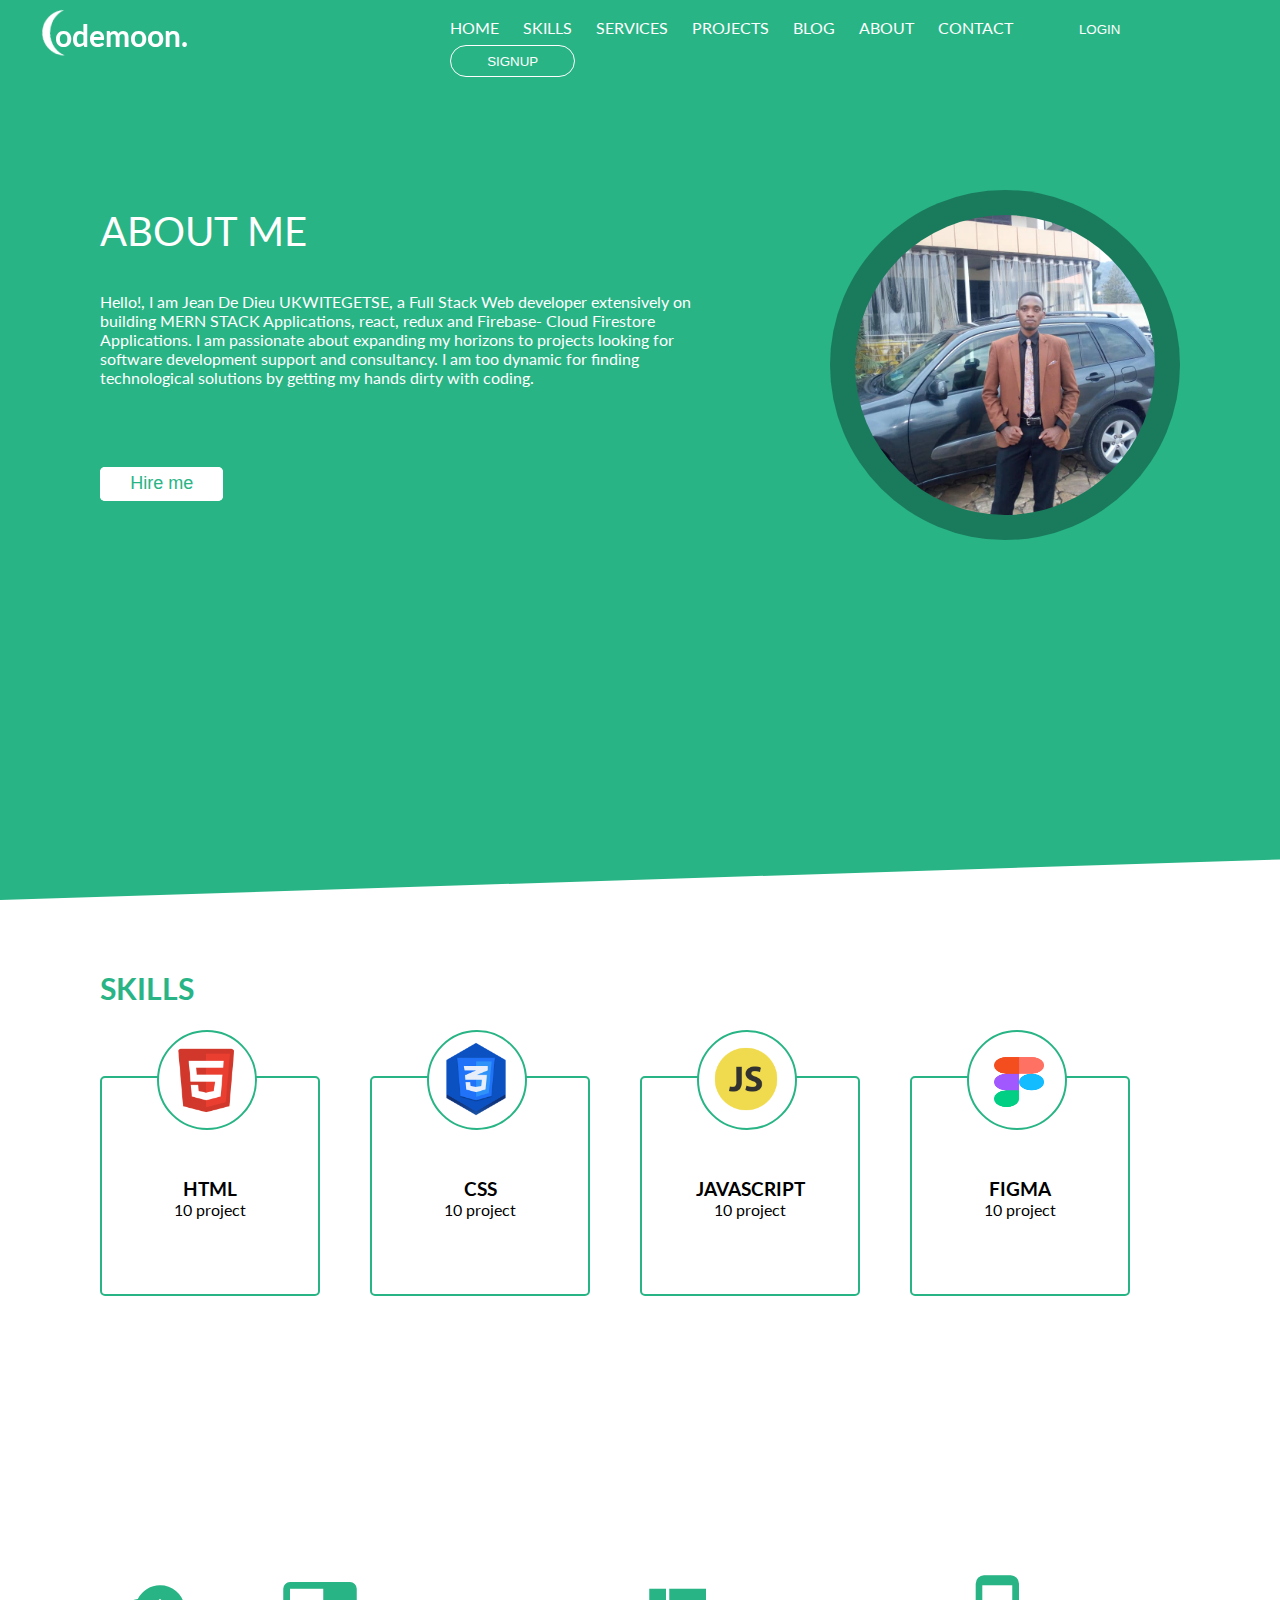
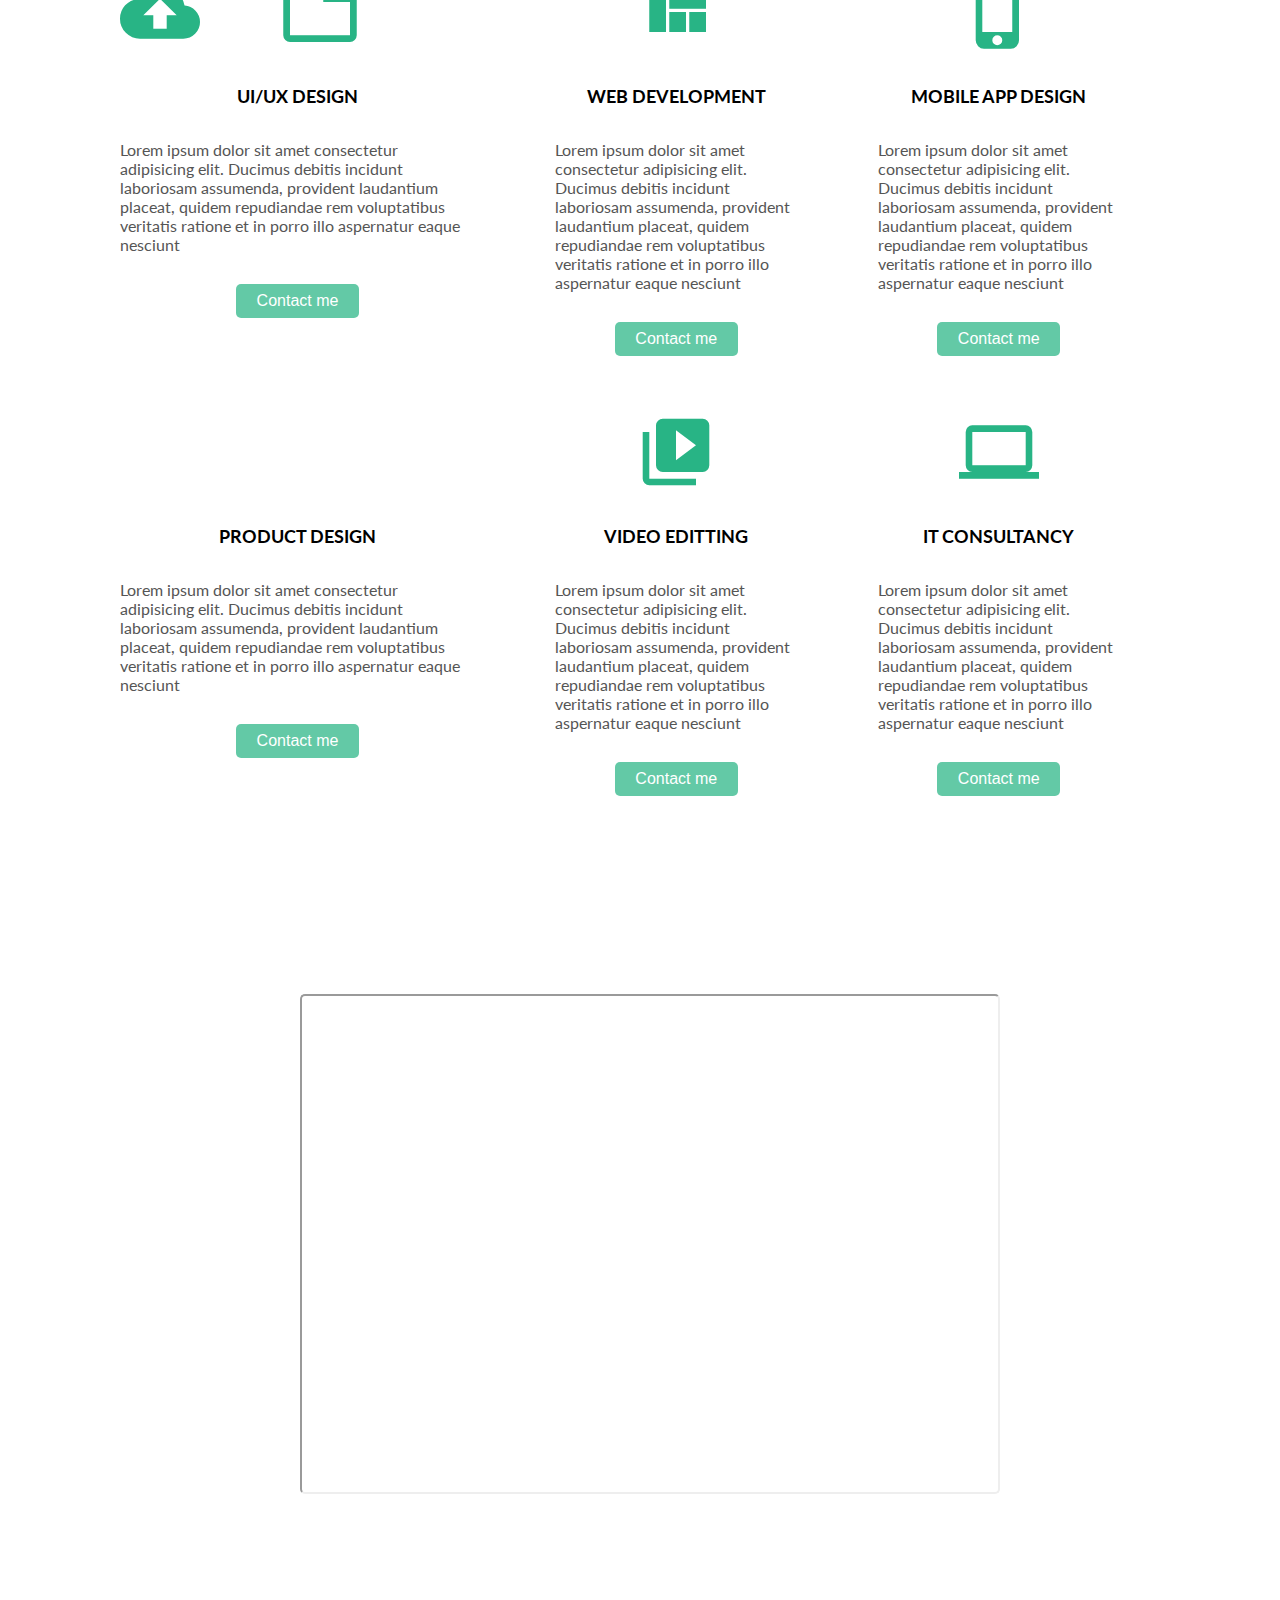
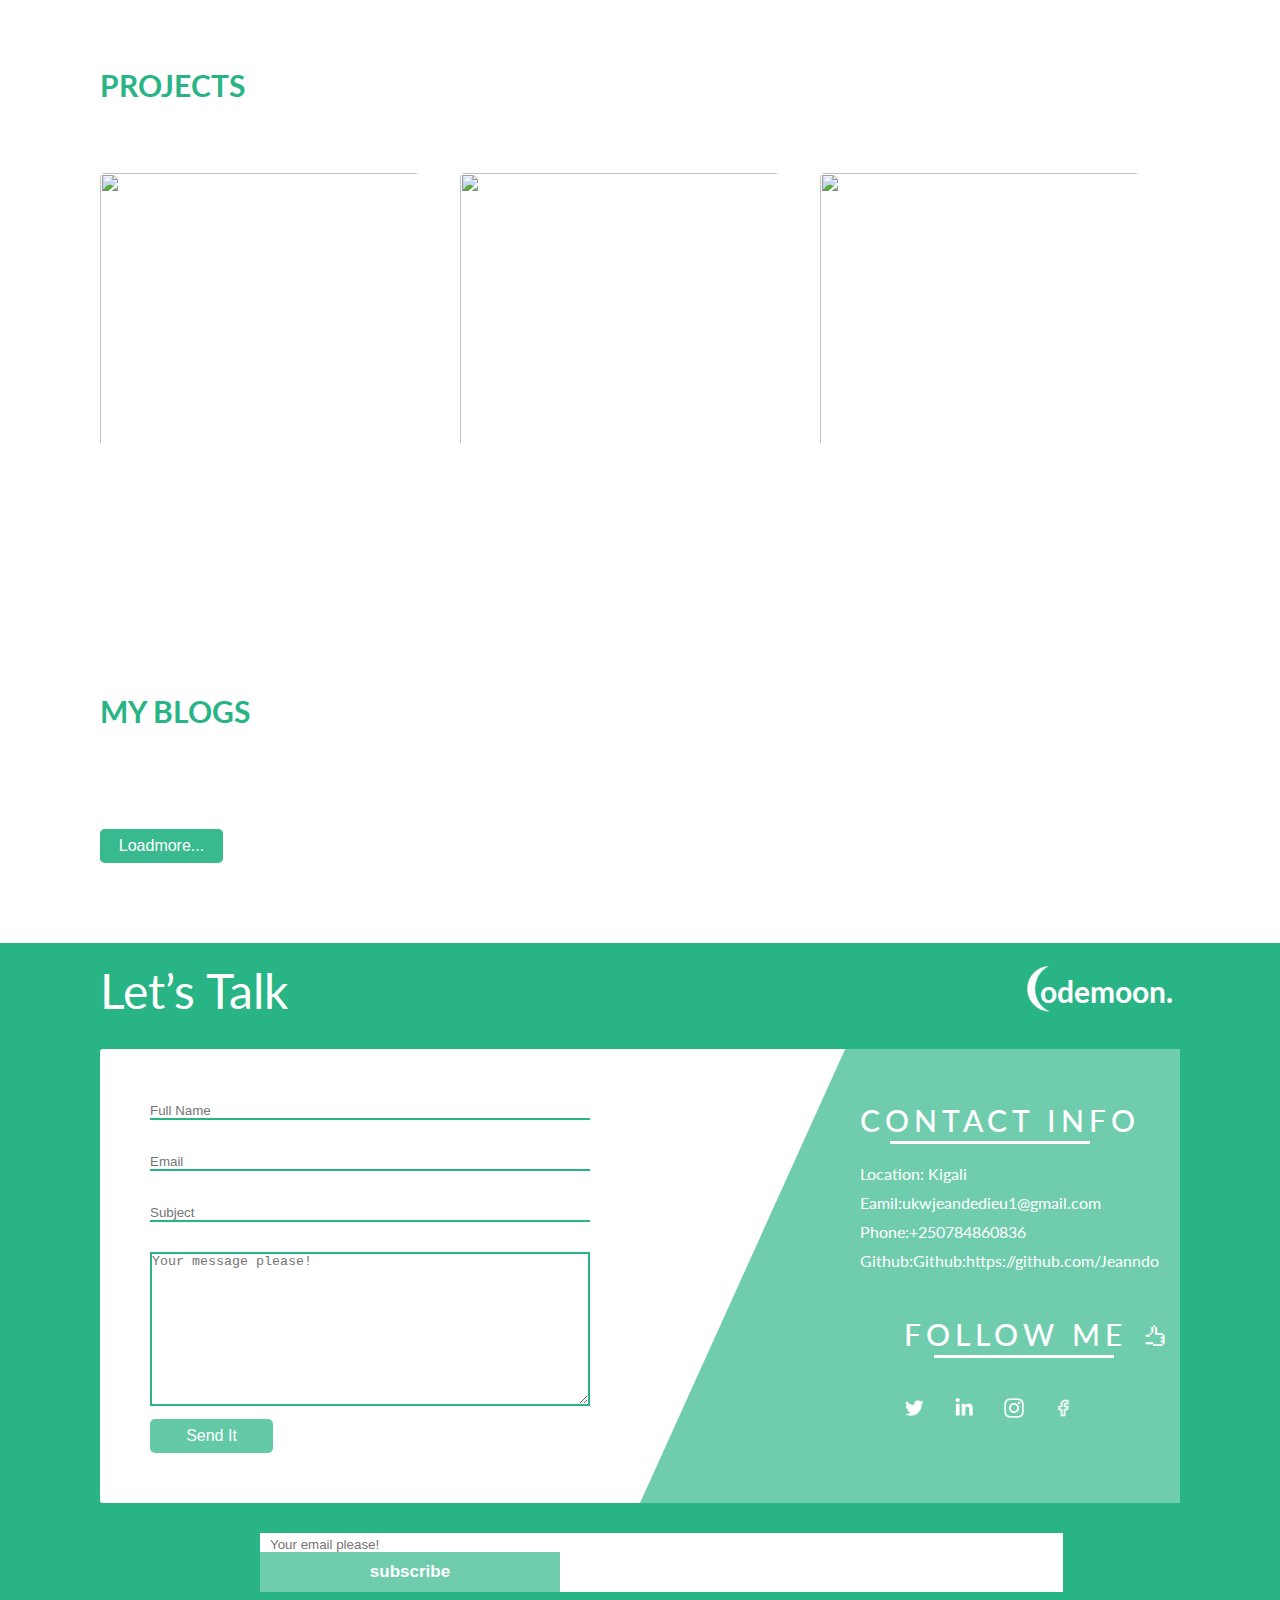
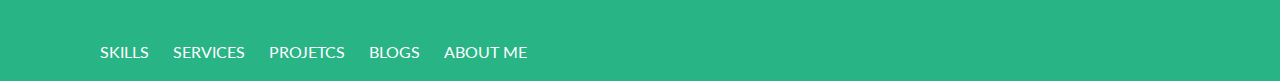
==== commit 793cfc68: "rendering,updating, deleting and search implementation on projects" ====
--- a/index.html
+++ b/index.html
@@ -89,8 +89,9 @@
             support and consultancy. I am too dynamic for ﬁnding technological
             solutions by getting my hands dirty with coding.
           </p>
-
-          <button class="aboutme__hirebtn">Hire me</button>
+          <a href="./pages/resume.html" class="resume">
+            <button class="aboutme__hirebtn">Hire me</button>
+          </a>
         </div>
         <div class="aboutme__profile-picture">
           <img src="./img/Jado.jpeg" />
@@ -300,93 +301,8 @@
       </section>
       <section class="blogs" id="blog">
         <h2 class="heading__primary">MY BLOGS</h2>
-        <div class="blogs__container">
-          <div class="blog__card-description">
-            <h4 class="blog__title">What is Lorem ?</h4>
-            <p class="blogs__description">
-              Lorem ipsum dolor sit amet consectetur adipisicing elit. Ducimus
-              debitis incidunt laboriosam assumenda, provident laudantium
-              placeat, quidem repudiandae rem voluptatibus veritatis ratione et
-              in porro illo aspernatur eaque nesciunt
-            </p>
-            <div class="blogs__actions">
-              <div class="blogs__author"><span>Author</span></div>
-              <div class="blogs__author__name"><span>Jeanndo</span></div>
-              <div class="blogs__comments">
-                <figure>
-                  <img src="./img/greencomment.png" alt="comment" />
-                  <figcaption>
-                    <div class="blogs__comments-number">5</div>
-                  </figcaption>
-                </figure>
-              </div>
-            </div>
-          </div>
-          <div class="blog__card-picture">
-            <img
-              src="https://cdn.pixabay.com/photo/2017/03/04/12/15/programming-2115930_960_720.jpg"
-              alt="blog"
-            />
-          </div>
-        </div>
-        <div class="blogs__container">
-          <div class="blog__card-description">
-            <h4 class="blog__title">What is Lorem ?</h4>
-            <p class="blogs__description">
-              Lorem ipsum dolor sit amet consectetur adipisicing elit. Ducimus
-              debitis incidunt laboriosam assumenda, provident laudantium
-              placeat, quidem repudiandae rem voluptatibus veritatis ratione et
-              in porro illo aspernatur eaque nesciunt
-            </p>
-            <div class="blogs__actions">
-              <div class="blogs__author"><span>Author</span></div>
-              <div class="blogs__author__name"><span>Jeanndo</span></div>
-              <div class="blogs__comments">
-                <figure>
-                  <img src="./img/greencomment.png" alt="comment" />
-                  <figcaption>
-                    <div class="blogs__comments-number">5</div>
-                  </figcaption>
-                </figure>
-              </div>
-            </div>
-          </div>
-          <div class="blog__card-picture">
-            <img
-              src="https://cdn.pixabay.com/photo/2019/11/05/17/56/employee-4604126_960_720.jpg"
-              alt="blog"
-            />
-          </div>
-        </div>
-        <div class="blogs__container">
-          <div class="blog__card-description">
-            <h4 class="blog__title">What is Lorem ?</h4>
-            <p class="blogs__description">
-              Lorem ipsum dolor sit amet consectetur adipisicing elit. Ducimus
-              debitis incidunt laboriosam assumenda, provident laudantium
-              placeat, quidem repudiandae rem voluptatibus veritatis ratione et
-              in porro illo aspernatur eaque nesciunt
-            </p>
-            <div class="blogs__actions">
-              <div class="blogs__author"><span>Author</span></div>
-              <div class="blogs__author__name"><span>Jeanndo</span></div>
-              <div class="blogs__comments">
-                <figure>
-                  <img src="./img/greencomment.png" alt="comment" />
-                  <figcaption>
-                    <div class="blogs__comments-number">5</div>
-                  </figcaption>
-                </figure>
-              </div>
-            </div>
-          </div>
-          <div class="blog__card-picture">
-            <img
-              src="https://cdn.pixabay.com/photo/2017/07/31/14/45/code-2558220_960_720.jpg"
-              alt="blog"
-            />
-          </div>
-        </div>
+        <div id="blog__container"></div>
+
         <div class="loadmore">
           <button class="loadmore__btn">
             <a href="./pages/blogs.html" class="readmore__link">Loadmore...</a>
@@ -520,10 +436,36 @@
         loader.style.display = "none"
       })
     </script>
-    <script src="https://www.gstatic.com/firebasejs/7.19.1/firebase-app.js"></script>
-    <script src="https://www.gstatic.com/firebasejs/7.19.1/firebase-auth.js"></script>
-    <script src="https://www.gstatic.com/firebasejs/7.19.1/firebase-firestore.js"></script>
-    <script src="https://www.gstatic.com/firebasejs/7.19.1/firebase-storage.js"></script>
-    <script src="./Javascript/contactme.js"></script>
+
+    <script
+      type="text/javascript"
+      id="hs-script-loader"
+      async
+      defer
+      src="//js-na1.hs-scripts.com/20250591.js"
+    ></script>
+    <script
+      defer
+      src="https://cdnjs.cloudflare.com/ajax/libs/moment.js/2.29.1/moment.min.js"
+    ></script>
+    <script
+      defer
+      src="https://www.gstatic.com/firebasejs/7.19.1/firebase-app.js"
+    ></script>
+    <script
+      defer
+      src="https://www.gstatic.com/firebasejs/7.19.1/firebase-auth.js"
+    ></script>
+    <script
+      defer
+      src="https://www.gstatic.com/firebasejs/7.19.1/firebase-firestore.js"
+    ></script>
+    <script
+      defer
+      src="https://www.gstatic.com/firebasejs/7.19.1/firebase-storage.js"
+    ></script>
+    <script defer src="./Javascript/congif.js"></script>
+    <script defer src="./Javascript/contactme.js"></script>
+    <script defer src="./Javascript/LandingBlogs.js"></script>
   </body>
 </html>
--- a/css/landing.css
+++ b/css/landing.css
@@ -347,7 +347,10 @@
   transform: scaleX(1.4) scaleY(1.6);
   opacity: 0;
 }
-
+.resume {
+  text-decoration: none;
+  color: #28b485;
+}
 .main__contents {
   margin-bottom: 50px;
 }
@@ -640,13 +643,17 @@
   margin-left: 10px;
 }
 .blog__title {
-  width: 361px;
   height: 42px;
   font-style: normal;
   font-size: 30px;
   line-height: 42px;
   color: #000000;
   margin: 10px 0px;
+}
+.PostedTime {
+  color: #28b485;
+  font-size: 16px;
+  float: right;
 }
 .blogs__actions {
   display: flex;
@@ -1383,3 +1390,19 @@
     font-size: 10px;
   }
 }
+
+/* *LOADING SKELETON* */
+
+.skeleton {
+  opacity: 0.7;
+  animation: skeleton-loading 1s linear infinite alternate;
+}
+
+@keyframes skeleton-loading {
+  0% {
+    background-color: hsl(200, 20%, 70%);
+  }
+  100% {
+    background-color: hsl(200, 20%, 95%);
+  }
+}
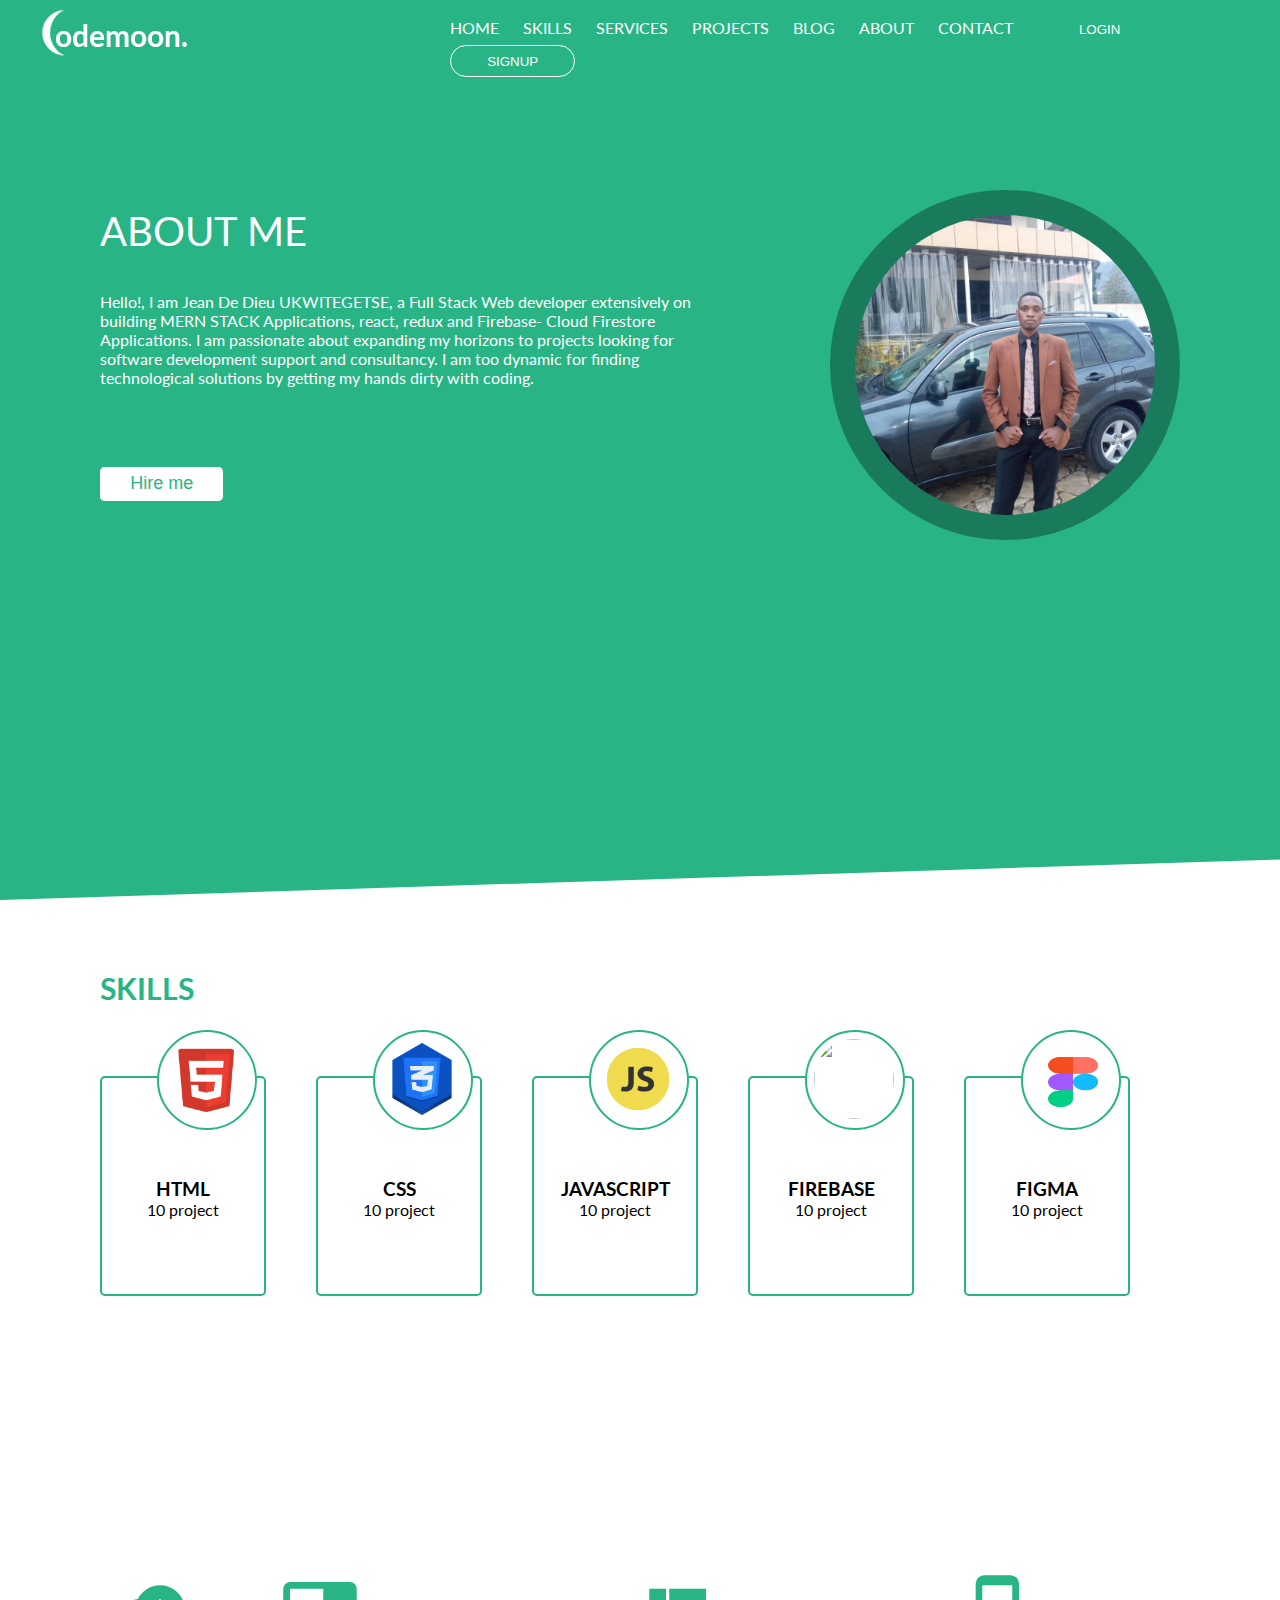
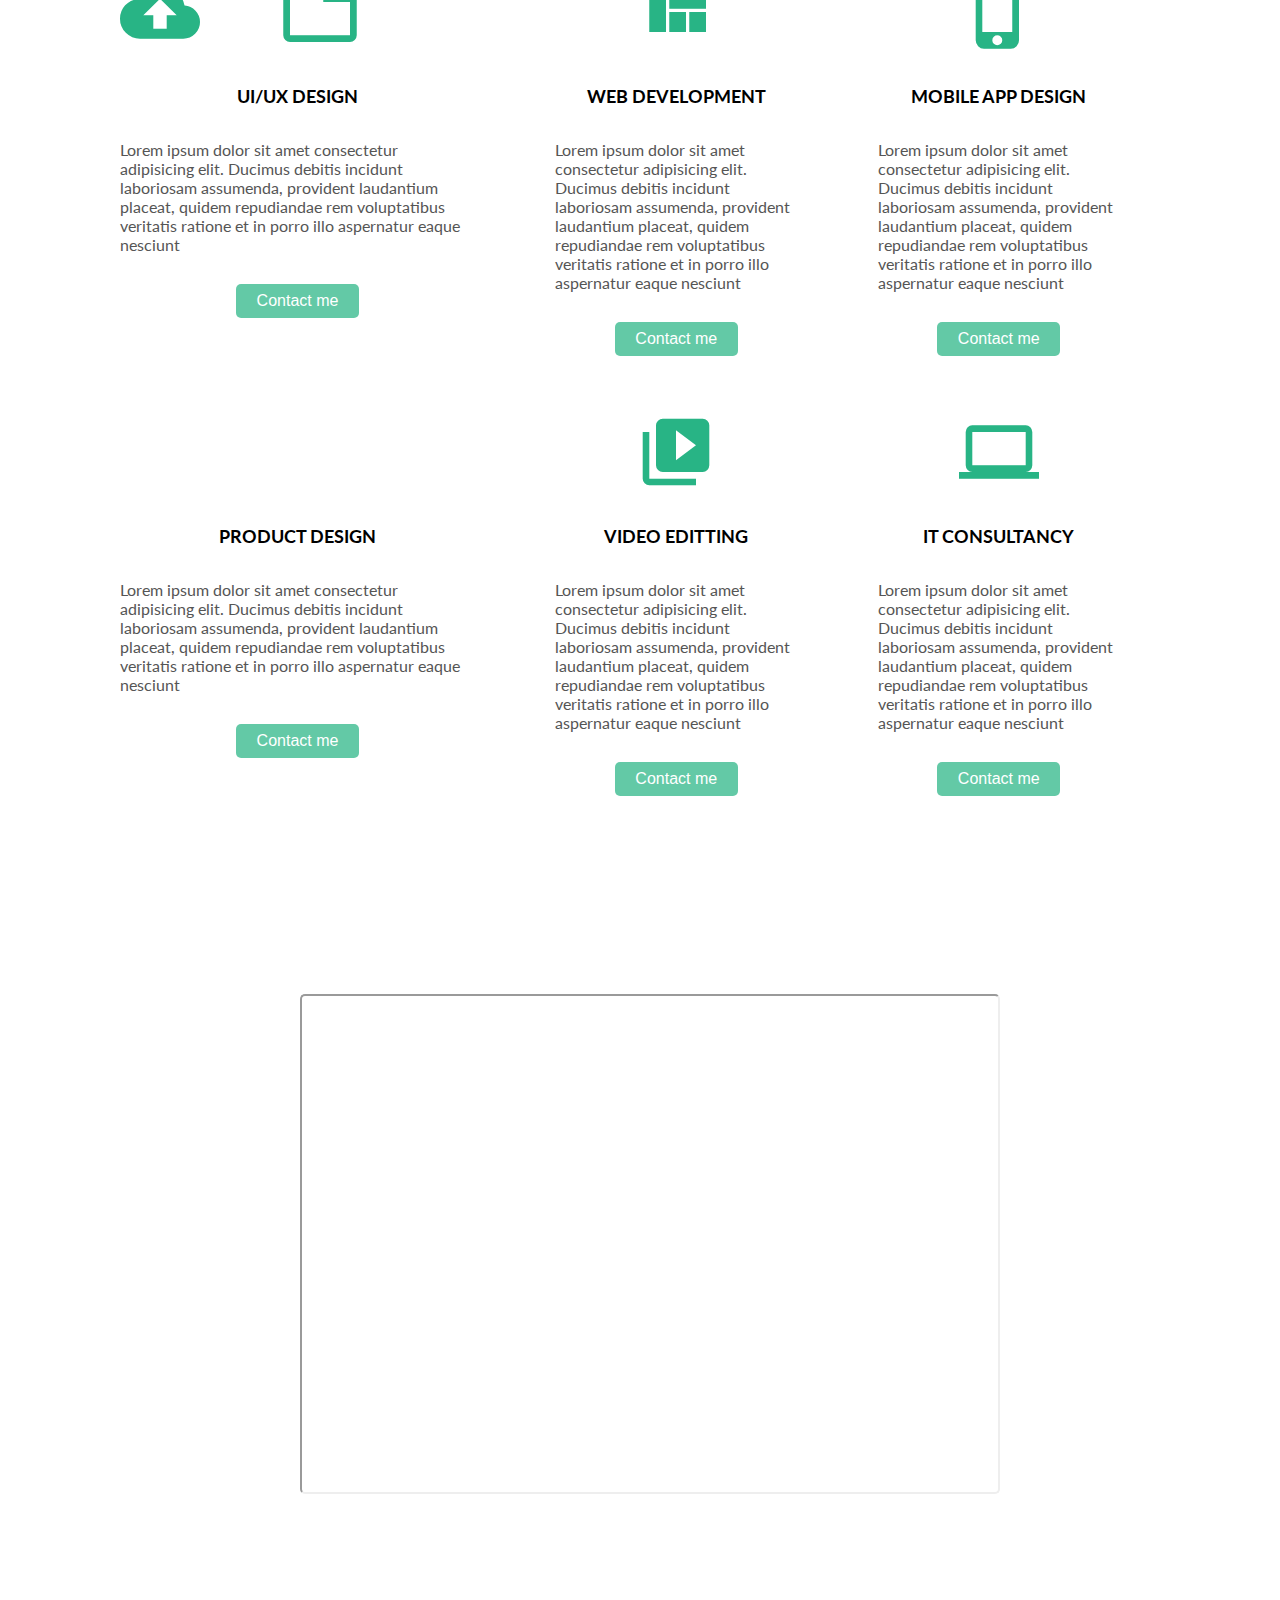
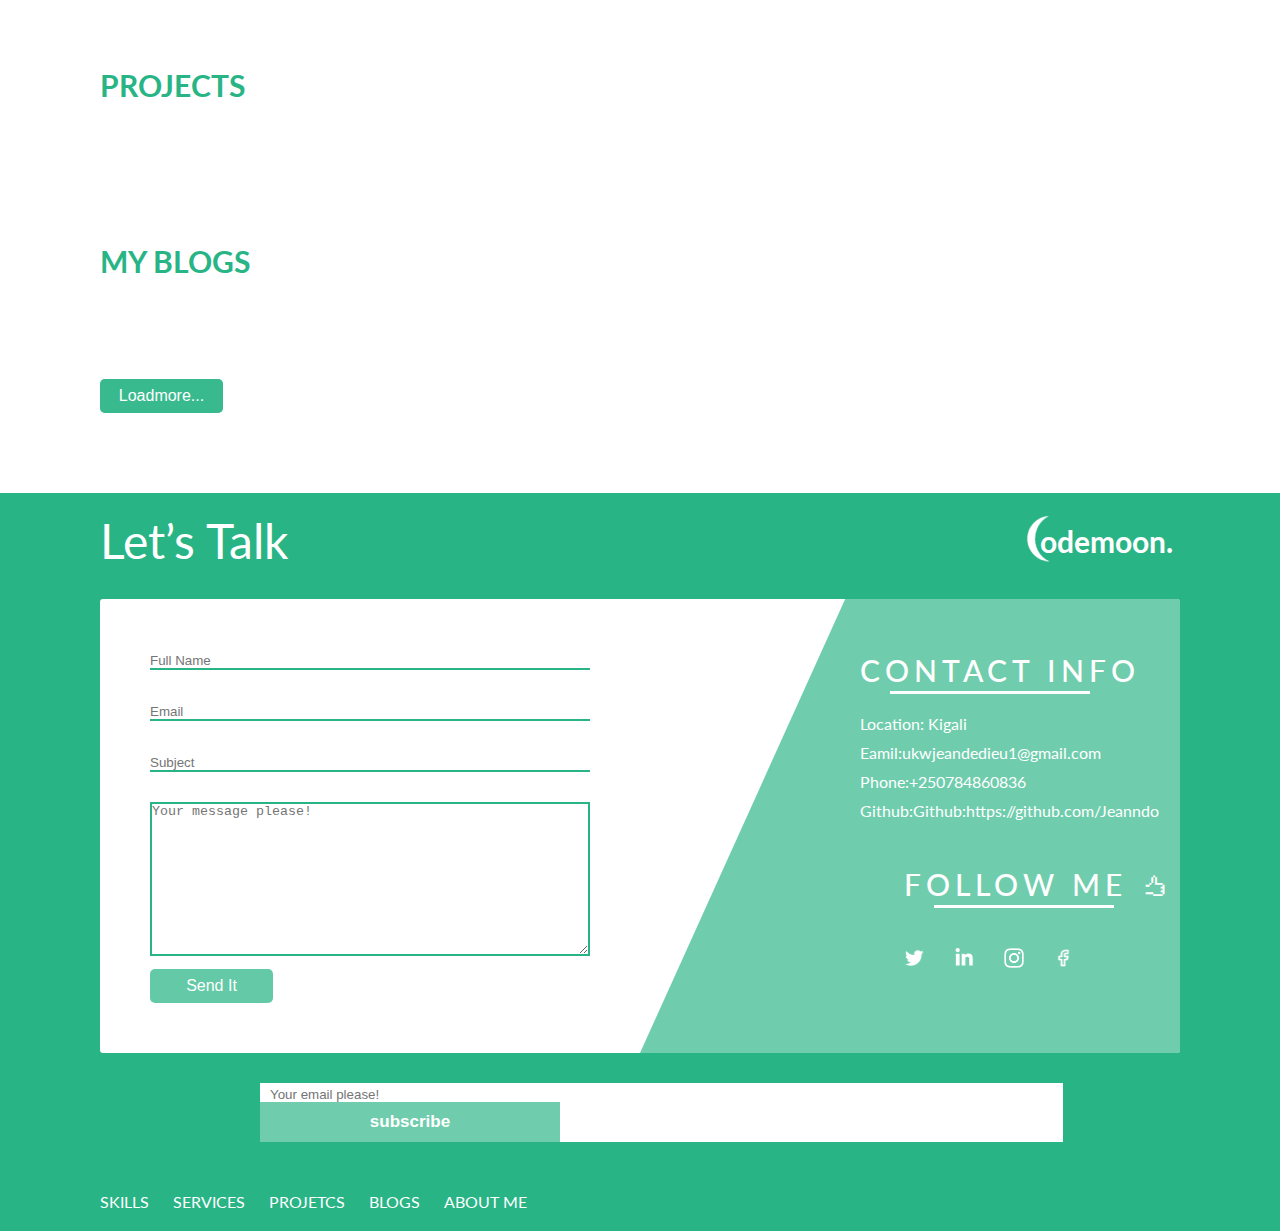
==== commit c4e4e8d7: "all about firebase integration" ====
--- a/index.html
+++ b/index.html
@@ -24,6 +24,39 @@
   </head>
   <body>
     <div id="preloader"></div>
+    <div class="hamburgerMenu">
+      <nav class="hambergerNav">
+        <div class="hambergerLogo">
+          <a href="./index.html">
+            <img src="./img/Logo.png" />
+            <span class="hambuger__logo__text">odemoon.</span>
+          </a>
+        </div>
+        <div class="hamburger__list__container">
+          <ul class="hamburger__listItems">
+            <li><a href="#">Home</a></li>
+            <li><a href="#skills">Skills</a></li>
+            <li><a href="#Services">Services</a></li>
+            <li><a href="./pages/projects.html">Projects</a></li>
+            <li><a href="./pages/blogs.html">Blogs</a></li>
+            <li><a href="./index.html#about">Home</a></li>
+            <li>
+              <a href="./pages/Login.html"
+                ><button class="hamburger__login__btn">Login</button></a
+              >
+            </li>
+            <li>
+              <a href="./pages/Signup.html"
+                ><button class="hamburger__signup__btn">Signup</button></a
+              >
+            </li>
+          </ul>
+        </div>
+        <div class="hamburger__menuIcon">
+          <span class="material-icons close__btn"> close </span>
+        </div>
+      </nav>
+    </div>
     <nav class="navigation" id="navigation">
       <a href="./index.html">
         <div class="navigation__logobox">
@@ -74,6 +107,8 @@
               </button>
             </a>
           </li>
+          <!-- <span class="material-icons"> menu </span>
+          <li><a href="#"></a></li> -->
         </ul>
       </div>
     </nav>
@@ -129,6 +164,18 @@
               <div><span>10 project</span></div>
             </div>
           </div>
+          <div class="skill__card card3">
+            <div class="skills__card-img">
+              <img
+                src="https://cdn4.iconfinder.com/data/icons/google-i-o-2016/512/google_firebase-2-512.png"
+                alt=""
+              />
+            </div>
+            <div class="skills__title">
+              <h3>FIREBASE</h3>
+              <div><span>10 project</span></div>
+            </div>
+          </div>
           <div class="skill__card card4">
             <div class="figma-icon">
               <img src="./img/figma.png" alt="html" />
@@ -233,71 +280,7 @@
       </section>
       <section class="projects" id="projects">
         <h2 class="heading__primary project__heading">Projects</h2>
-        <div class="project__card__container">
-          <div class="projects__card">
-            <figure>
-              <img
-                src="https://images.unsplash.com/photo-1477647966959-5a95d41d625a?ixlib=rb-1.2.1&ixid=MnwxMjA3fDB8MHxwaG90by1wYWdlfHx8fGVufDB8fHx8&auto=format&fit=crop&w=870&q=80"
-              />
-              <figcaption>
-                <div class="project__overlay">
-                  <div class="projects__description">
-                    <div class="projects__title"><span>Project Name</span></div>
-                    <div class="projects__link">
-                      <a href="#" class="projects__link-btn">
-                        <div class="link__container">
-                          <img src="./img/Projectbtn.png" />
-                        </div>
-                      </a>
-                    </div>
-                  </div>
-                </div>
-              </figcaption>
-            </figure>
-          </div>
-          <div class="projects__card">
-            <figure>
-              <img
-                src="https://images.unsplash.com/photo-1457295767206-0cb0658056cf?ixlib=rb-1.2.1&ixid=MnwxMjA3fDB8MHxzZWFyY2h8MzB8fGhhbmQlMjBkcmF3aW5nc3xlbnwwfHwwfHw%3D&auto=format&fit=crop&w=500&q=60"
-              />
-              <figcaption>
-                <div class="project__overlay">
-                  <div class="projects__description">
-                    <div class="projects__title"><span>Project Name</span></div>
-                    <div class="projects__link">
-                      <a href="#" class="projects__link-btn">
-                        <div class="link__container">
-                          <img src="./img/Projectbtn.png" />
-                        </div>
-                      </a>
-                    </div>
-                  </div>
-                </div>
-              </figcaption>
-            </figure>
-          </div>
-          <div class="projects__card">
-            <figure>
-              <img
-                src="https://images.unsplash.com/photo-1569309338532-a0c01062acc8?ixlib=rb-1.2.1&ixid=MnwxMjA3fDB8MHxzZWFyY2h8NTd8fGhhbmQlMjBkcmF3aW5nc3xlbnwwfHwwfHw%3D&auto=format&fit=crop&w=500&q=60"
-              />
-              <figcaption>
-                <div class="project__overlay">
-                  <div class="projects__description">
-                    <div class="projects__title"><span>Project Name</span></div>
-                    <div class="projects__link">
-                      <a href="#" class="projects__link-btn">
-                        <div class="link__container">
-                          <img src="./img/Projectbtn.png" />
-                        </div>
-                      </a>
-                    </div>
-                  </div>
-                </div>
-              </figcaption>
-            </figure>
-          </div>
-        </div>
+        <div class="project__card__container" id="projects__container"></div>
       </section>
       <section class="blogs" id="blog">
         <h2 class="heading__primary">MY BLOGS</h2>
@@ -466,6 +449,6 @@
     ></script>
     <script defer src="./Javascript/congif.js"></script>
     <script defer src="./Javascript/contactme.js"></script>
-    <script defer src="./Javascript/LandingBlogs.js"></script>
+    <script defer src="./Javascript/Landing.js"></script>
   </body>
 </html>
--- a/css/landing.css
+++ b/css/landing.css
@@ -1406,3 +1406,80 @@
     background-color: hsl(200, 20%, 95%);
   }
 }
+
+/* *HAMBURGER* */
+.hamburgerMenu {
+  display: none;
+  position: relative;
+  z-index: 1000;
+}
+.hambergerNav {
+  width: 100%;
+  height: 100vh;
+  padding: 20px 0px;
+  text-align: center;
+  background-color: #20a87b;
+  position: absolute;
+  top: 10%;
+  left: 50%;
+  transform: translate(-50%, 0%);
+}
+.hambergerNav .hambergerLogo {
+  display: flex;
+  justify-content: center;
+  position: relative;
+}
+.hambergerNav .hambergerLogo a {
+  text-decoration: none;
+  color: #ffffff;
+  margin-left: 30px;
+  font-size: 20px;
+}
+.hambergerNav .hambergerLogo img {
+  transform: rotate(280deg);
+  width: 80px;
+  height: 50px;
+  object-fit: cover;
+  position: absolute;
+  top: -20px;
+  left: 660px;
+}
+.close__btn {
+  position: absolute;
+  left: 1350px;
+  top: 0px;
+  color: #ffffff;
+  cursor: pointer;
+}
+.hamburgerSocialIcons ul {
+  list-style: none;
+}
+.hamburger__list__container .hamburger__listItems {
+  text-align: left;
+  list-style: none;
+  position: absolute;
+  left: 690px;
+}
+.hamburger__list__container .hamburger__listItems li a {
+  text-decoration: none;
+  color: #ffffff;
+  text-transform: uppercase;
+  font-size: 17px;
+}
+.hamburger__list__container .hamburger__listItems li {
+  margin-top: 30px;
+}
+.hamburger__login__btn,
+.hamburger__signup__btn {
+  width: 150px;
+  padding: 5px;
+  outline: none;
+  cursor: pointer;
+  background-color: #ffffff;
+  color: #28b485;
+  border-style: none;
+  margin-left: -40px;
+  border-radius: 3px;
+}
+.hamburger__signup__btn {
+}
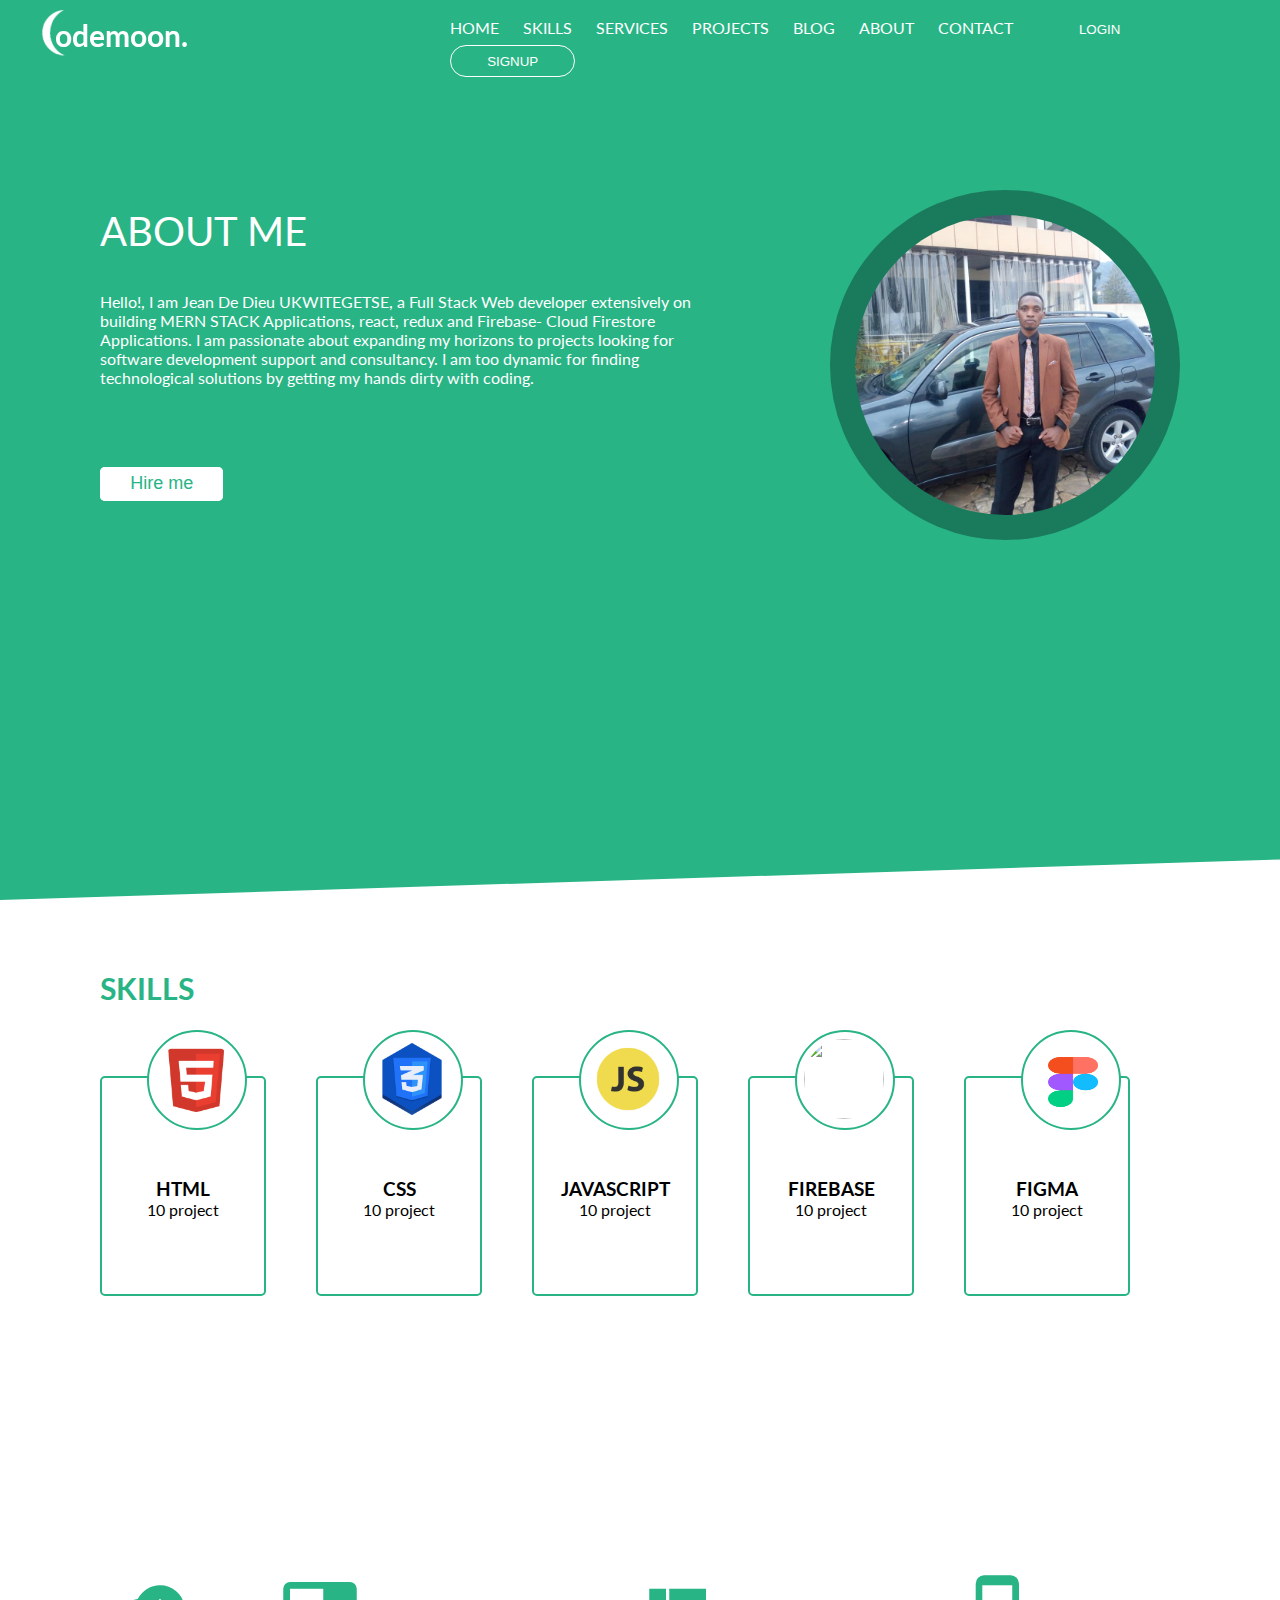
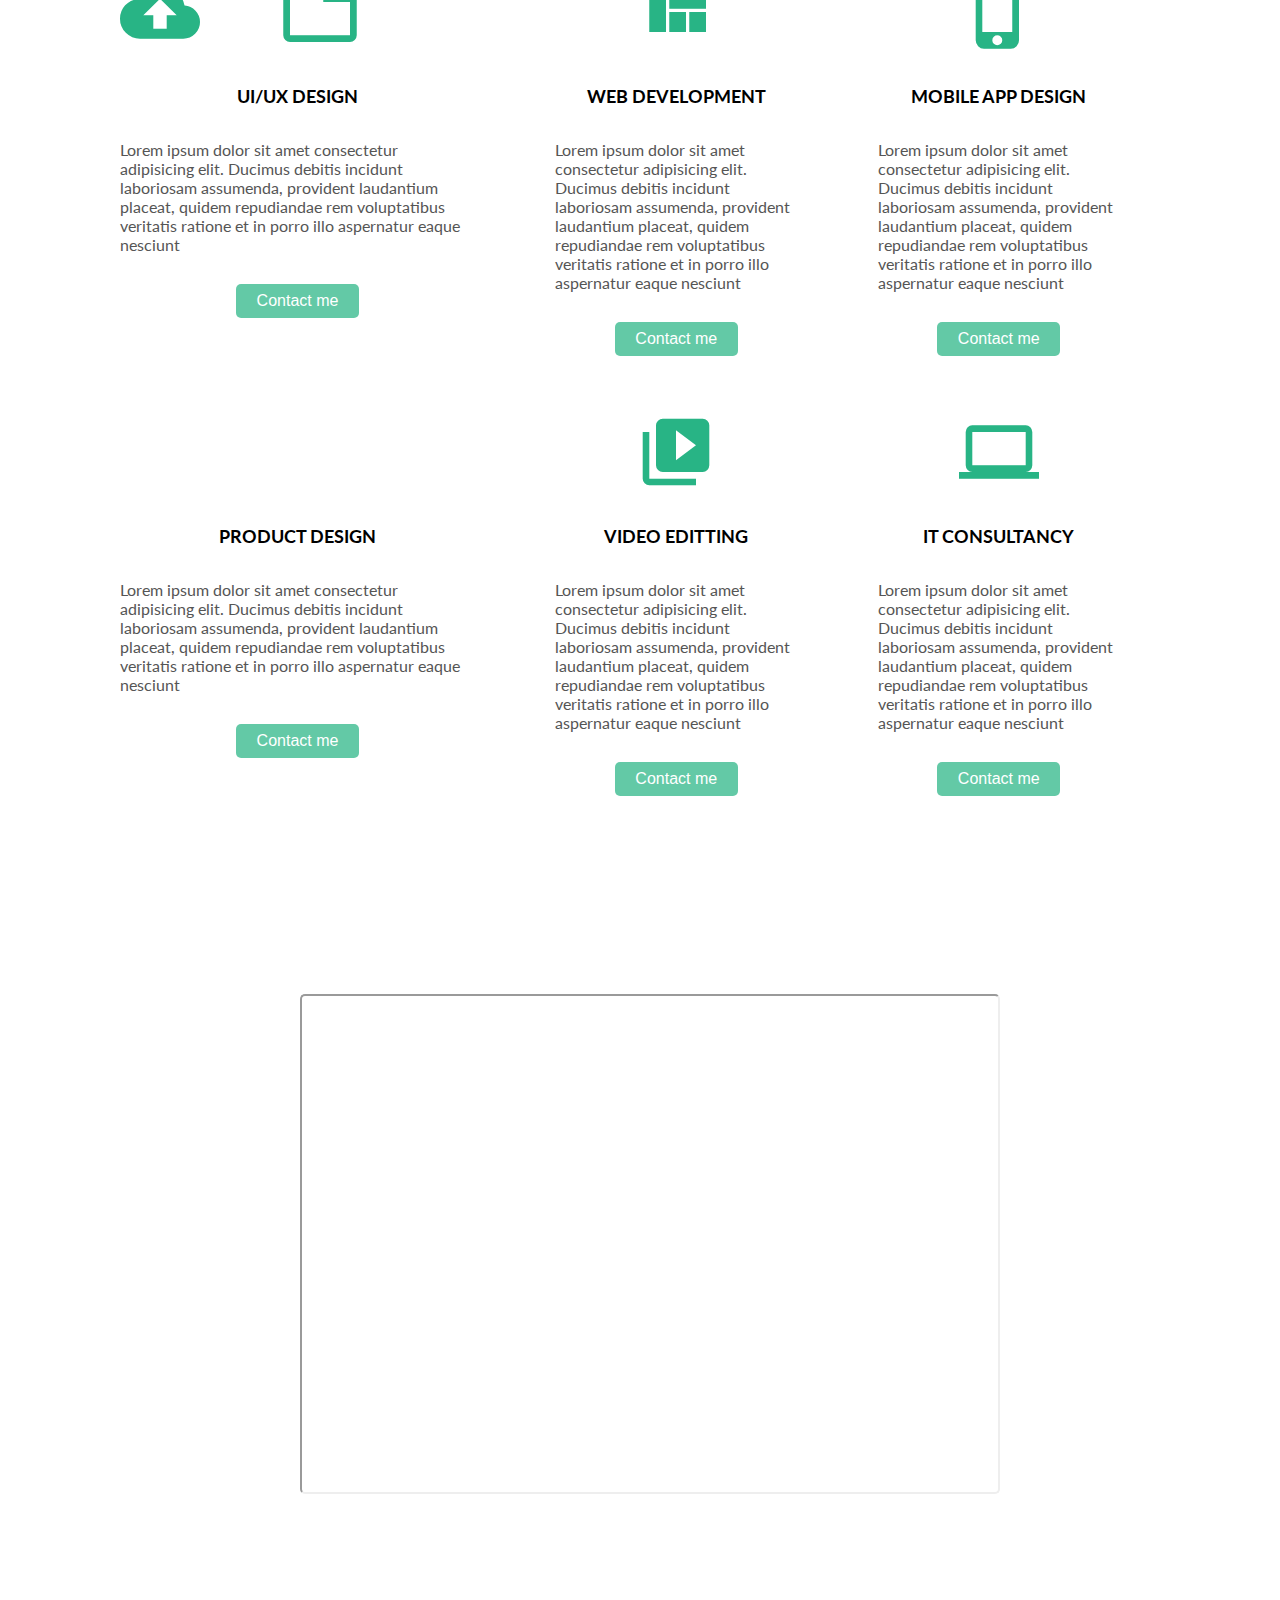
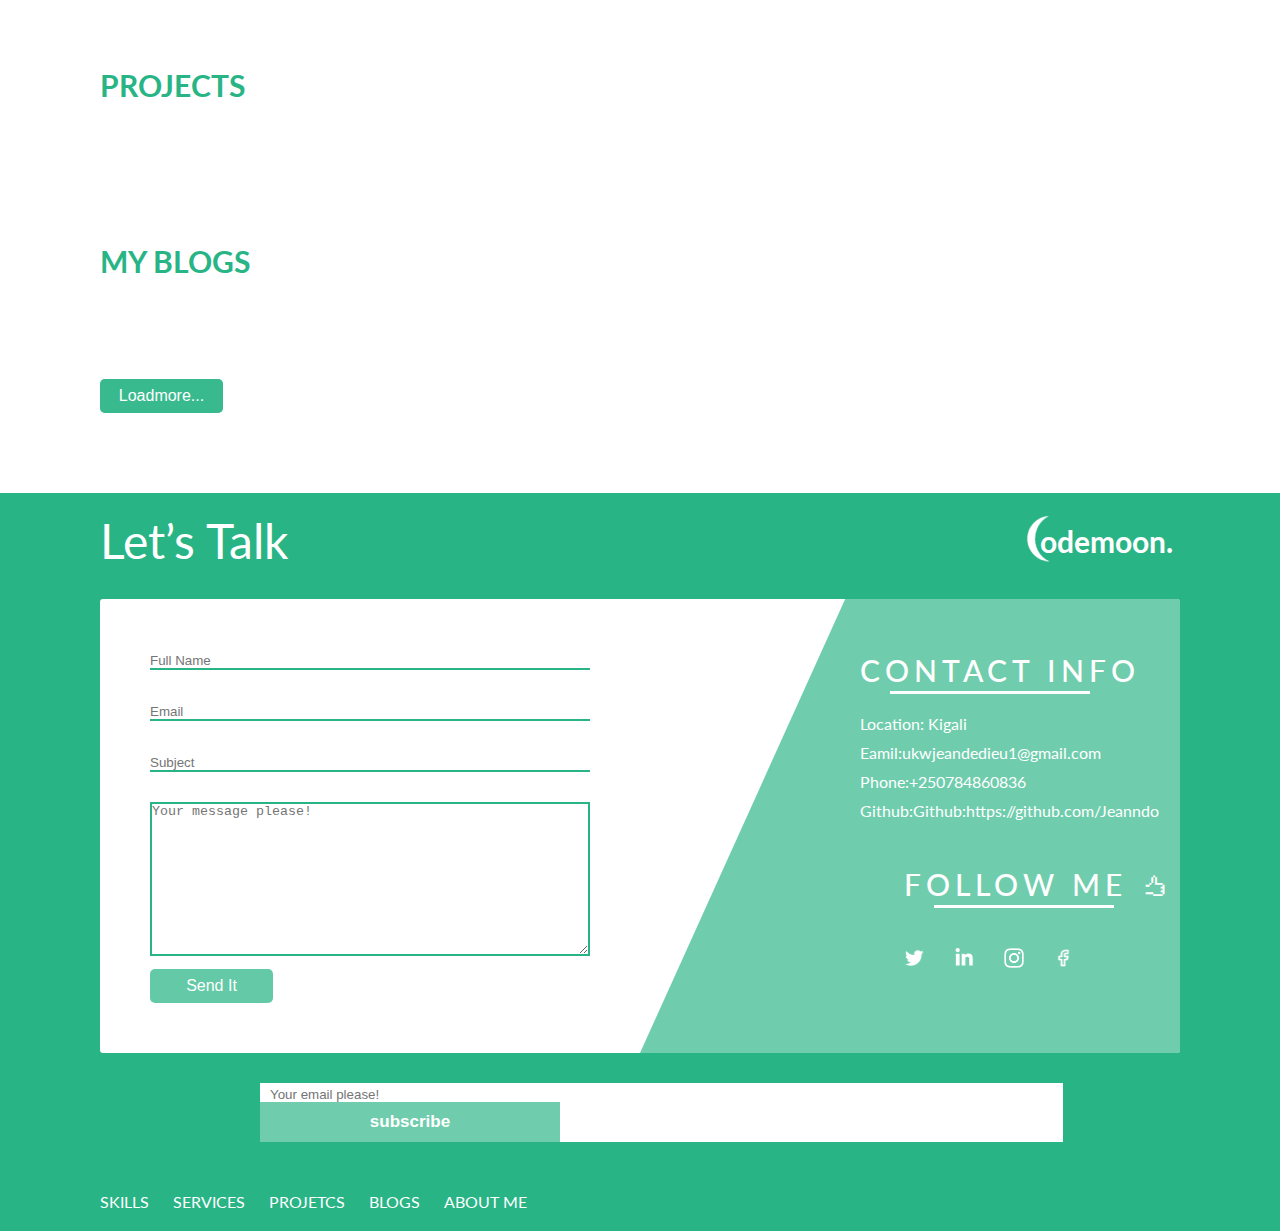
==== commit 3f2aecd7: "ft(integration): RESTFUL API Integration" ====
--- a/index.html
+++ b/index.html
@@ -16,6 +16,11 @@
     />
     <link
       rel="stylesheet"
+      type="text/css"
+      href="https://cdn.jsdelivr.net/npm/toastify-js/src/toastify.min.css"
+    />
+    <link
+      rel="stylesheet"
       href="https://fonts.googleapis.com/css?family=Tangerine"
     />
 
@@ -24,7 +29,7 @@
   </head>
   <body>
     <div id="preloader"></div>
-    <div class="hamburgerMenu">
+    <div class="hamburgerMenu" id="hamburger-container">
       <nav class="hambergerNav">
         <div class="hambergerLogo">
           <a href="./index.html">
@@ -53,7 +58,9 @@
           </ul>
         </div>
         <div class="hamburger__menuIcon">
-          <span class="material-icons close__btn"> close </span>
+          <span class="material-icons close__btn" id="close__hamburger">
+            close
+          </span>
         </div>
       </nav>
     </div>
@@ -107,10 +114,14 @@
               </button>
             </a>
           </li>
-          <!-- <span class="material-icons"> menu </span>
-          <li><a href="#"></a></li> -->
         </ul>
       </div>
+      <span
+        class="material-icons hamburger__menu__icon"
+        id="hamburger__menu__btn"
+      >
+        menu
+      </span>
     </nav>
     <header class="header" id="about">
       <div class="aboutme">
@@ -201,7 +212,9 @@
                 placeat, quidem repudiandae rem voluptatibus veritatis ratione
                 et in porro illo aspernatur eaque nesciunt
               </p>
-              <button class="service__btn">Contact me</button>
+              <button class="service__btn">
+                <a href="#contact">Contact me</a>
+              </button>
             </div>
             <div class="services__card service__card2">
               <span class="material-icons service__icons"> view_quilt </span>
@@ -213,7 +226,9 @@
                 placeat, quidem repudiandae rem voluptatibus veritatis ratione
                 et in porro illo aspernatur eaque nesciunt
               </p>
-              <button class="service__btn">Contact me</button>
+              <button class="service__btn">
+                <a href="#contact">Contact me</a>
+              </button>
             </div>
             <div class="services__card service__card3">
               <span class="material-icons service__icons"> phone_iphone </span>
@@ -225,7 +240,9 @@
                 placeat, quidem repudiandae rem voluptatibus veritatis ratione
                 et in porro illo aspernatur eaque nesciunt
               </p>
-              <button class="service__btn">Contact me</button>
+              <button class="service__btn">
+                <a href="#contact">Contact me</a>
+              </button>
             </div>
           </div>
           <div class="services__row">
@@ -239,7 +256,9 @@
                 placeat, quidem repudiandae rem voluptatibus veritatis ratione
                 et in porro illo aspernatur eaque nesciunt
               </p>
-              <button class="service__btn">Contact me</button>
+              <button class="service__btn">
+                <a href="#contact">Contact me</a>
+              </button>
             </div>
             <div class="services__card service__card2">
               <span class="material-icons service__icons"> video_library </span>
@@ -251,7 +270,9 @@
                 placeat, quidem repudiandae rem voluptatibus veritatis ratione
                 et in porro illo aspernatur eaque nesciunt
               </p>
-              <button class="service__btn">Contact me</button>
+              <button class="service__btn">
+                <a href="#contact">Contact me</a>
+              </button>
             </div>
             <div class="services__card service__card3">
               <span class="material-icons service__icons"> computer </span>
@@ -263,7 +284,9 @@
                 placeat, quidem repudiandae rem voluptatibus veritatis ratione
                 et in porro illo aspernatur eaque nesciunt
               </p>
-              <button class="service__btn">Contact me</button>
+              <button class="service__btn">
+                <a href="#contact">Contact me</a>
+              </button>
             </div>
           </div>
           <div class="service__explore">
@@ -305,7 +328,7 @@
       </div>
       <div class="footer__contact__container">
         <div class="footer__contact__form">
-          <form>
+          <form id="contact__form">
             <div>
               <input
                 type="text"
@@ -345,7 +368,9 @@
               ></textarea>
             </div>
             <div>
-              <button class="send__btn" id="contact__btn">Send It</button>
+              <button class="send__btn" id="contact__btn" type="submit">
+                Send It
+              </button>
             </div>
           </form>
         </div>
@@ -389,7 +414,10 @@
         </div>
       </div>
       <div class="subscribe">
-        <form>
+        <form id="subscribe">
+          <div class="error">
+            <span id="sub_error"></span>
+          </div>
           <div class="subscribe__field">
             <input
               type="text"
@@ -398,7 +426,9 @@
               name="subscribe"
               required
             />
-            <button type="submit" class="subscribe__btn">subscribe</button>
+            <button type="submit" class="subscribe__btn" id="subscribe__btn">
+              subscribe
+            </button>
           </div>
         </form>
       </div>
@@ -433,21 +463,9 @@
     ></script>
     <script
       defer
-      src="https://www.gstatic.com/firebasejs/7.19.1/firebase-app.js"
+      type="text/javascript"
+      src="https://cdn.jsdelivr.net/npm/toastify-js"
     ></script>
-    <script
-      defer
-      src="https://www.gstatic.com/firebasejs/7.19.1/firebase-auth.js"
-    ></script>
-    <script
-      defer
-      src="https://www.gstatic.com/firebasejs/7.19.1/firebase-firestore.js"
-    ></script>
-    <script
-      defer
-      src="https://www.gstatic.com/firebasejs/7.19.1/firebase-storage.js"
-    ></script>
-    <script defer src="./Javascript/congif.js"></script>
     <script defer src="./Javascript/contactme.js"></script>
     <script defer src="./Javascript/Landing.js"></script>
   </body>
--- a/css/landing.css
+++ b/css/landing.css
@@ -390,7 +390,7 @@
   border-radius: 100px;
   border: 2px solid #28b485;
   top: 70px;
-  margin-left: 55px;
+  margin-left: 45px;
   padding: 7px;
   background-color: #ffffff;
 }
@@ -530,6 +530,10 @@
 .service__btn:hover::after {
   transform: scaleX(1.4) scaleY(1.6);
   opacity: 0;
+}
+.service__btn a {
+  text-decoration: none;
+  color: #ffffff;
 }
 /* *PROJECTS STYLES* */
 .projects {
@@ -968,7 +972,7 @@
     height: 50px;
   }
   .navigation__nav-items {
-    left: 280px;
+    left: 250px;
   }
   .navigation__nav-items ul li {
     margin-right: 10px;
@@ -1084,6 +1088,12 @@
 }
 
 @media (max-width: 768px) {
+  .hamburger__menu__icon {
+    display: inline-block;
+  }
+  .hamburger__list__container .hamburger__listItems {
+    left: 360px;
+  }
   .navigation__nav-items {
     display: none;
   }
@@ -1254,6 +1264,12 @@
 }
 
 @media (max-width: 425px) {
+  .hamburger__menu__icon {
+    display: inline-block;
+  }
+  .hamburger__list__container .hamburger__listItems {
+    left: 200px;
+  }
   .header {
     height: 100%;
     padding-bottom: 50px;
@@ -1442,12 +1458,12 @@
   object-fit: cover;
   position: absolute;
   top: -20px;
-  left: 660px;
+  left: 320px;
 }
 .close__btn {
   position: absolute;
-  left: 1350px;
-  top: 0px;
+  left: 700px;
+  top: 20px;
   color: #ffffff;
   cursor: pointer;
 }
@@ -1458,7 +1474,7 @@
   text-align: left;
   list-style: none;
   position: absolute;
-  left: 690px;
+  /* left: 690px; */
 }
 .hamburger__list__container .hamburger__listItems li a {
   text-decoration: none;
@@ -1481,5 +1497,16 @@
   margin-left: -40px;
   border-radius: 3px;
 }
-.hamburger__signup__btn {
-}
+.hamburger__menu__icon {
+  color: #fff;
+  cursor: pointer;
+  position: absolute;
+  left: 700px;
+  display: none;
+}
+
+.error span {
+  display: block;
+  text-align: center;
+  transform: translateY(-20px);
+}
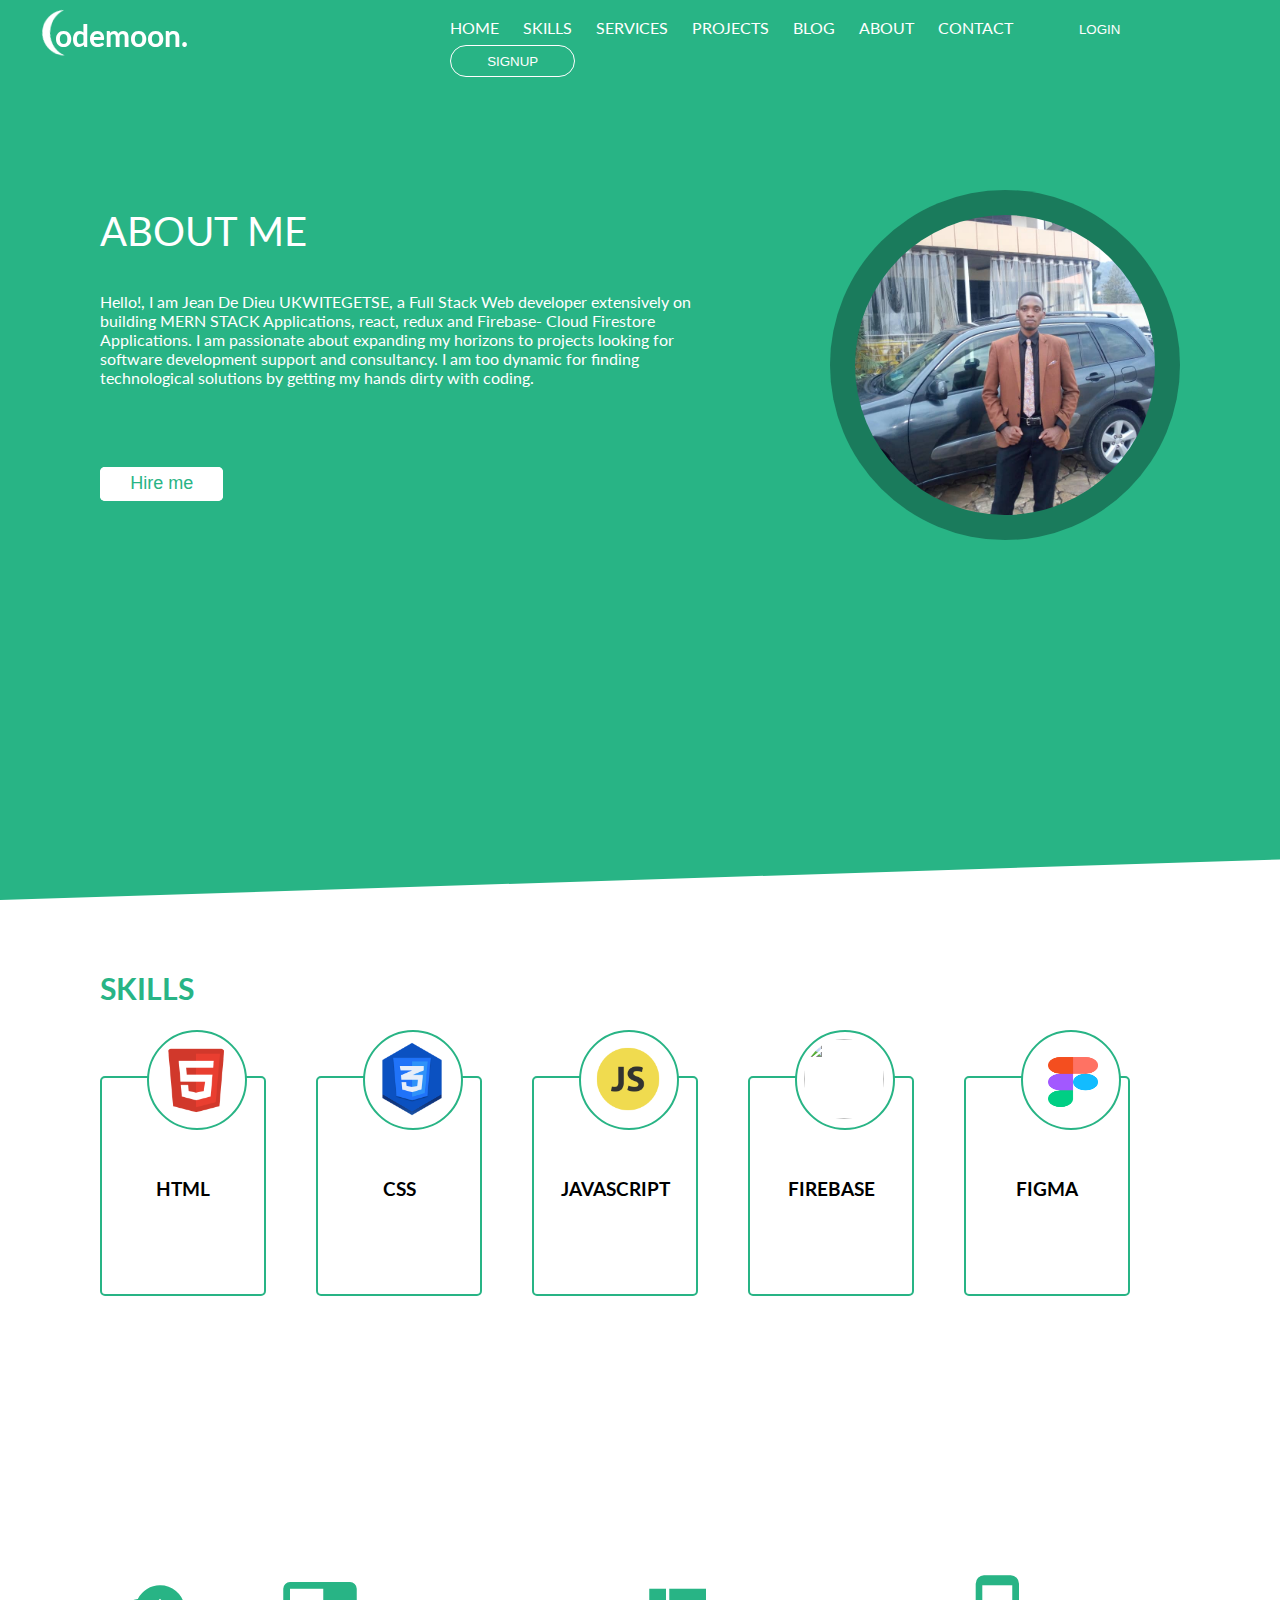
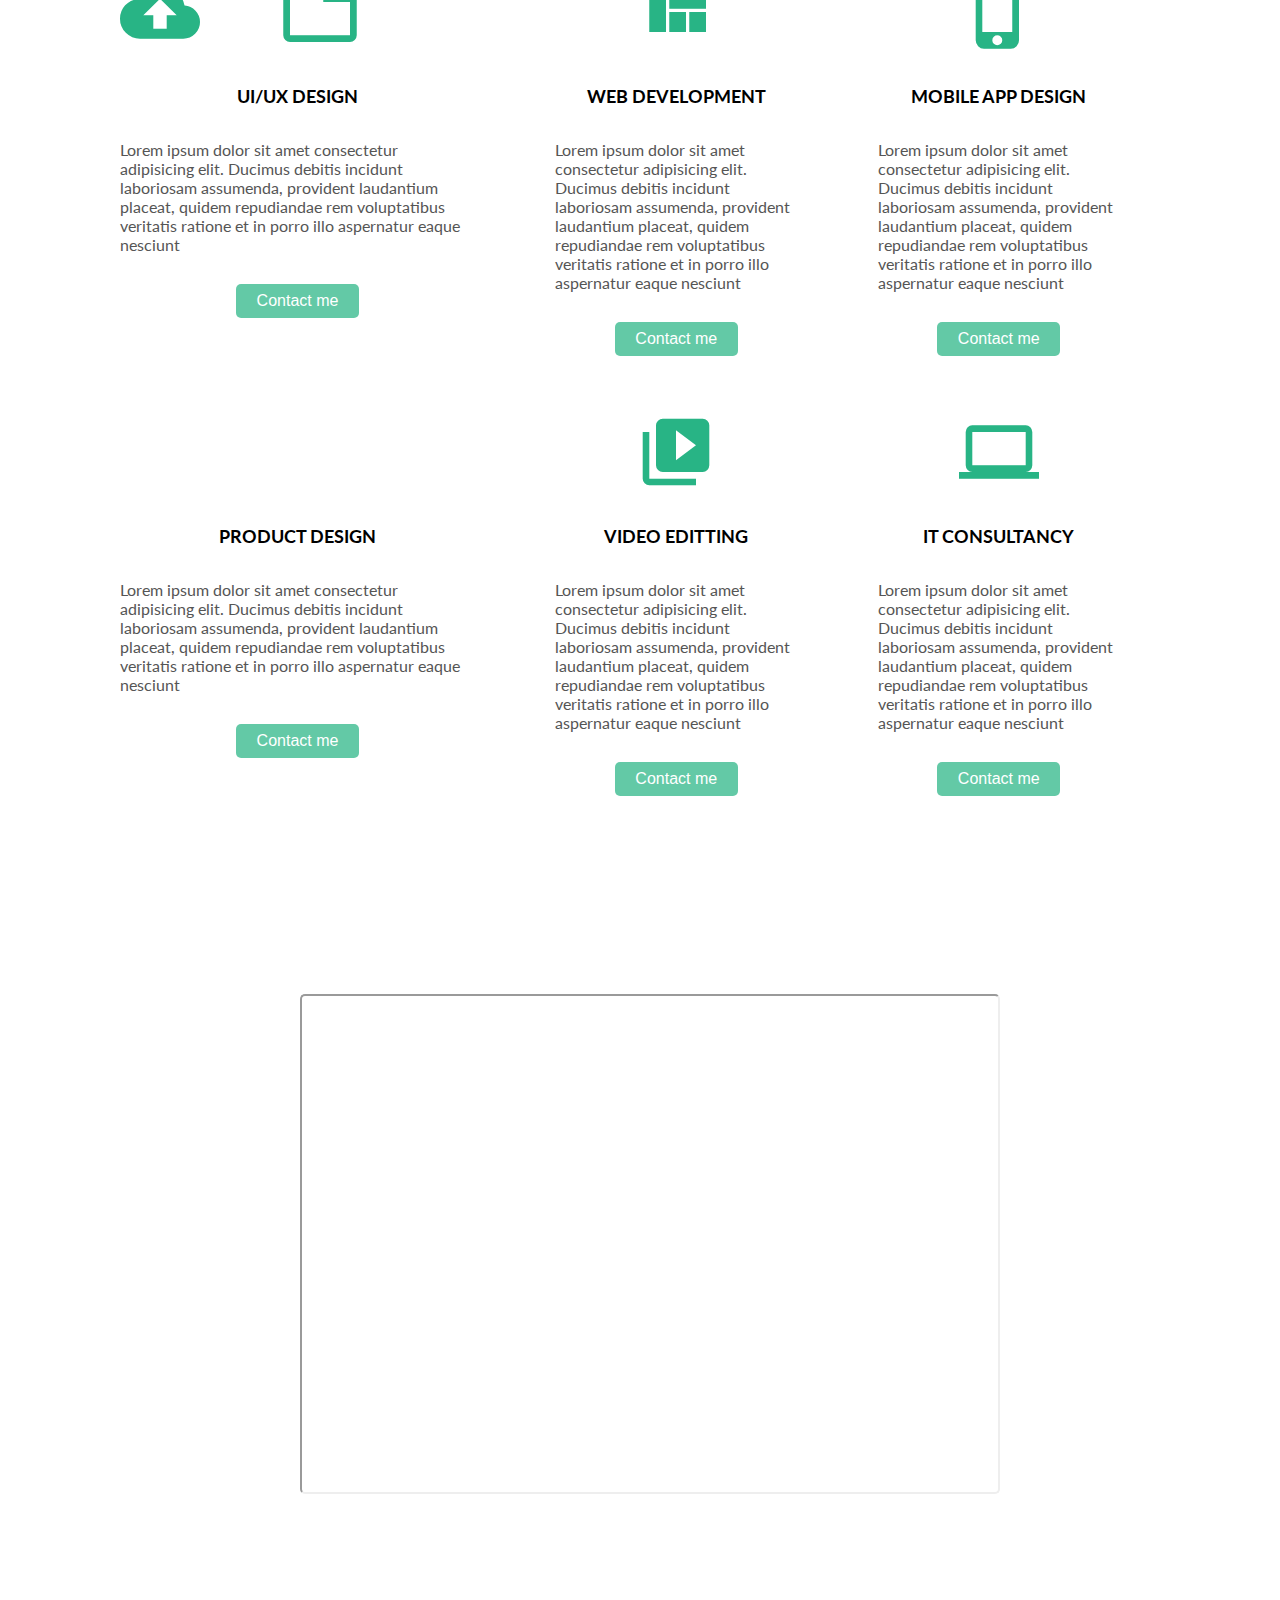
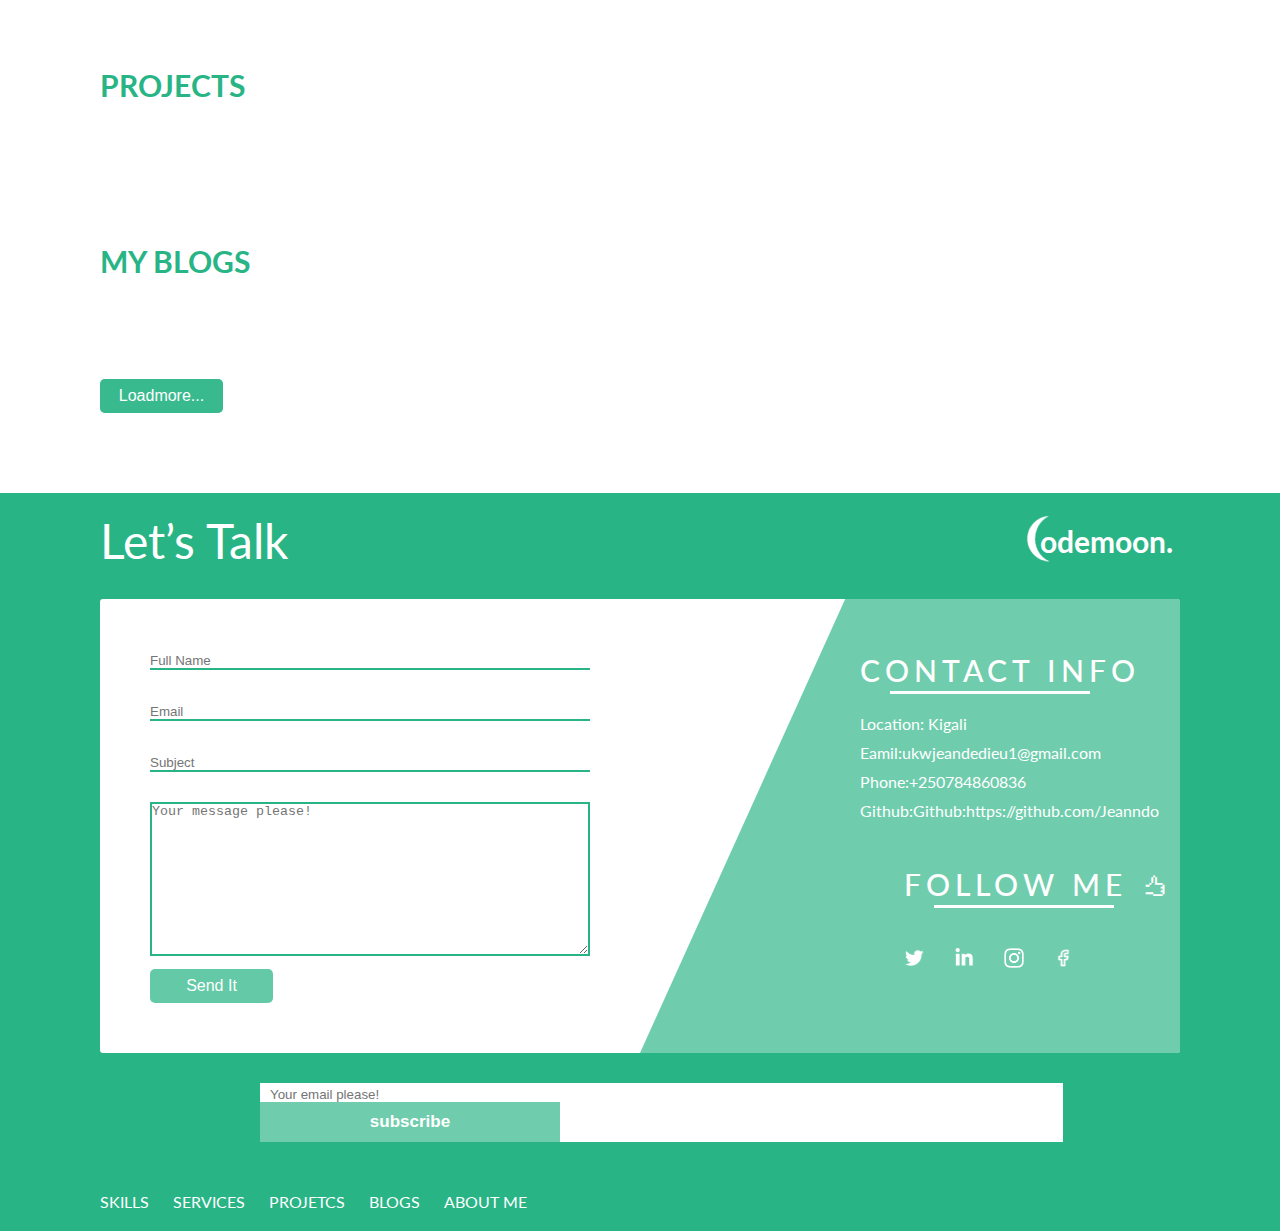
==== commit 999d57d3: "updated" ====
--- a/index.html
+++ b/index.html
@@ -154,7 +154,6 @@
             </div>
             <div class="skills__title">
               <h3>HTML</h3>
-              <div><span>10 project</span></div>
             </div>
           </div>
           <div class="skill__card card2">
@@ -163,7 +162,6 @@
             </div>
             <div class="skills__title">
               <h3>CSS</h3>
-              <div><span>10 project</span></div>
             </div>
           </div>
           <div class="skill__card card3">
@@ -172,7 +170,6 @@
             </div>
             <div class="skills__title">
               <h3>JAVASCRIPT</h3>
-              <div><span>10 project</span></div>
             </div>
           </div>
           <div class="skill__card card3">
@@ -184,7 +181,6 @@
             </div>
             <div class="skills__title">
               <h3>FIREBASE</h3>
-              <div><span>10 project</span></div>
             </div>
           </div>
           <div class="skill__card card4">
@@ -193,7 +189,6 @@
             </div>
             <div class="skills__title">
               <h3>FIGMA</h3>
-              <div><span>10 project</span></div>
             </div>
           </div>
         </div>
@@ -444,10 +439,10 @@
     </footer>
 
     <script>
-      var loader = document.getElementById("preloader")
+      var loader = document.getElementById("preloader");
       window.addEventListener("load", () => {
-        loader.style.display = "none"
-      })
+        loader.style.display = "none";
+      });
     </script>
 
     <script
